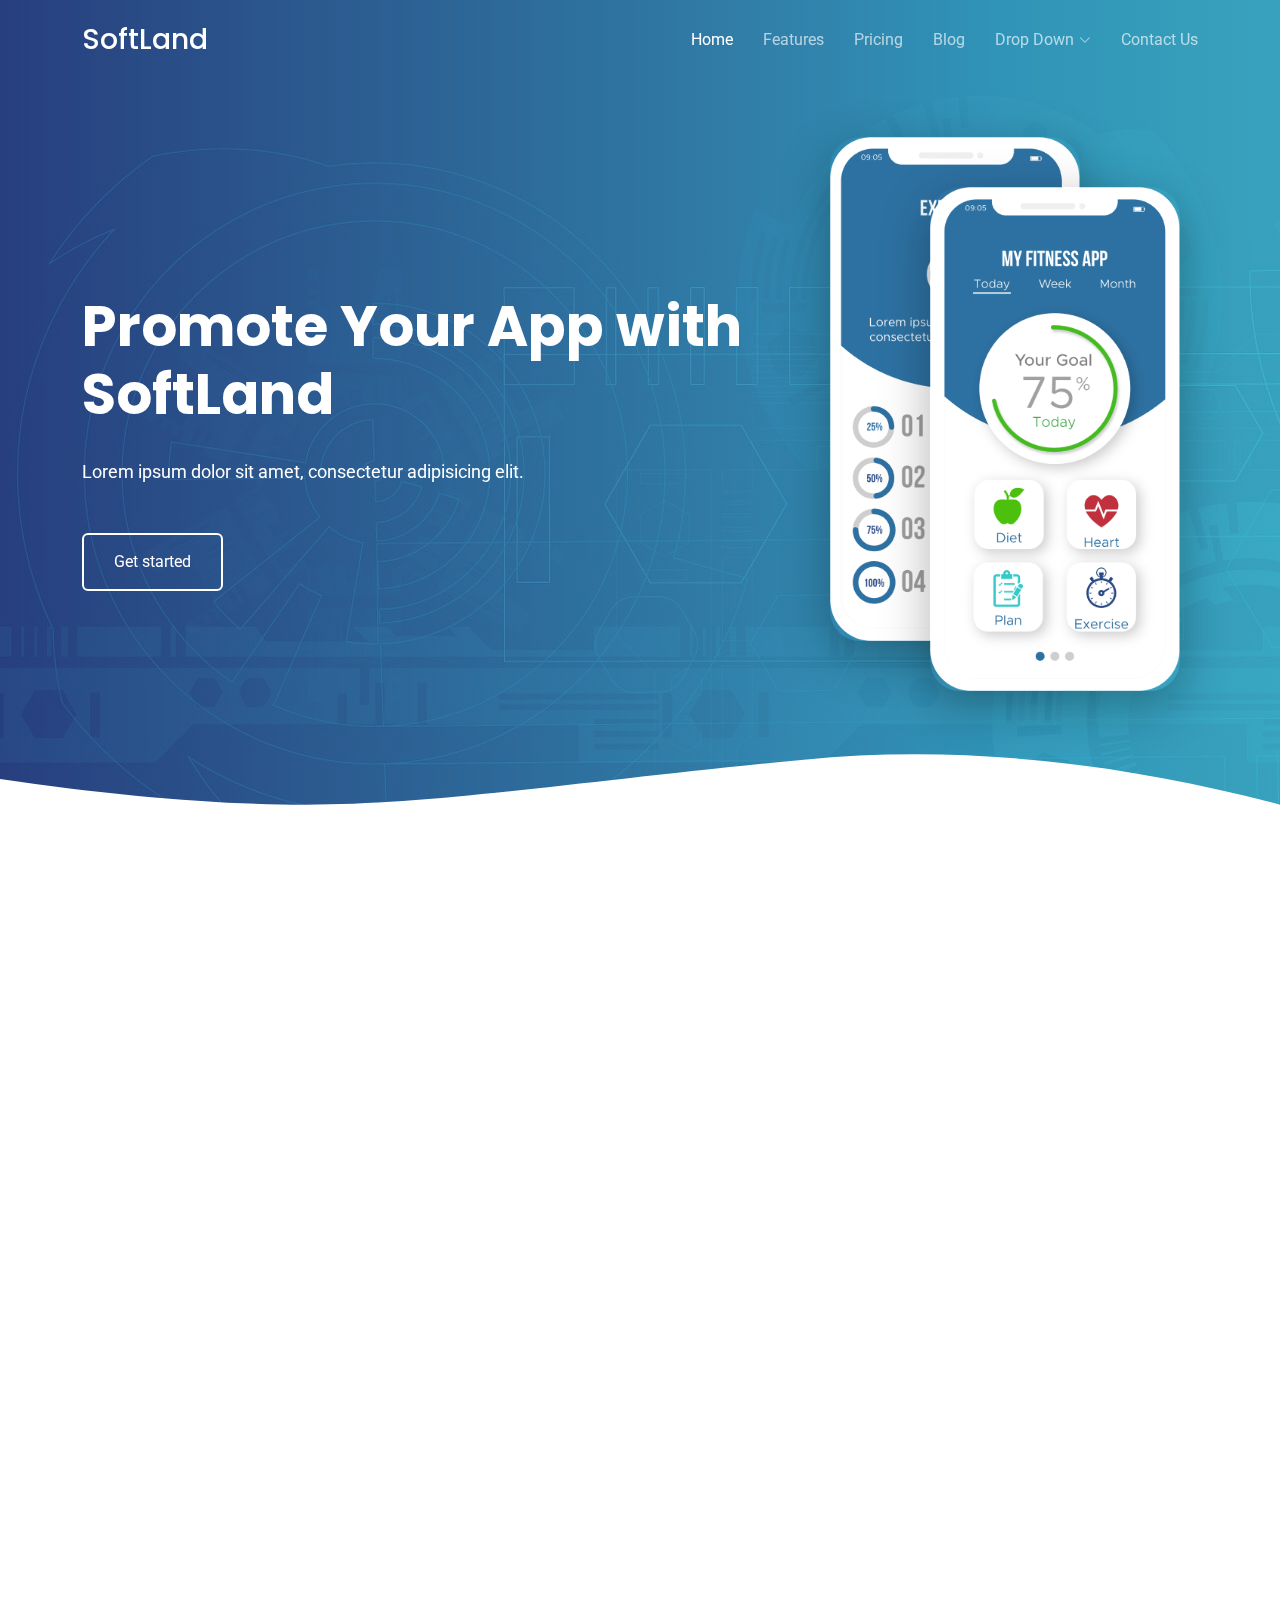
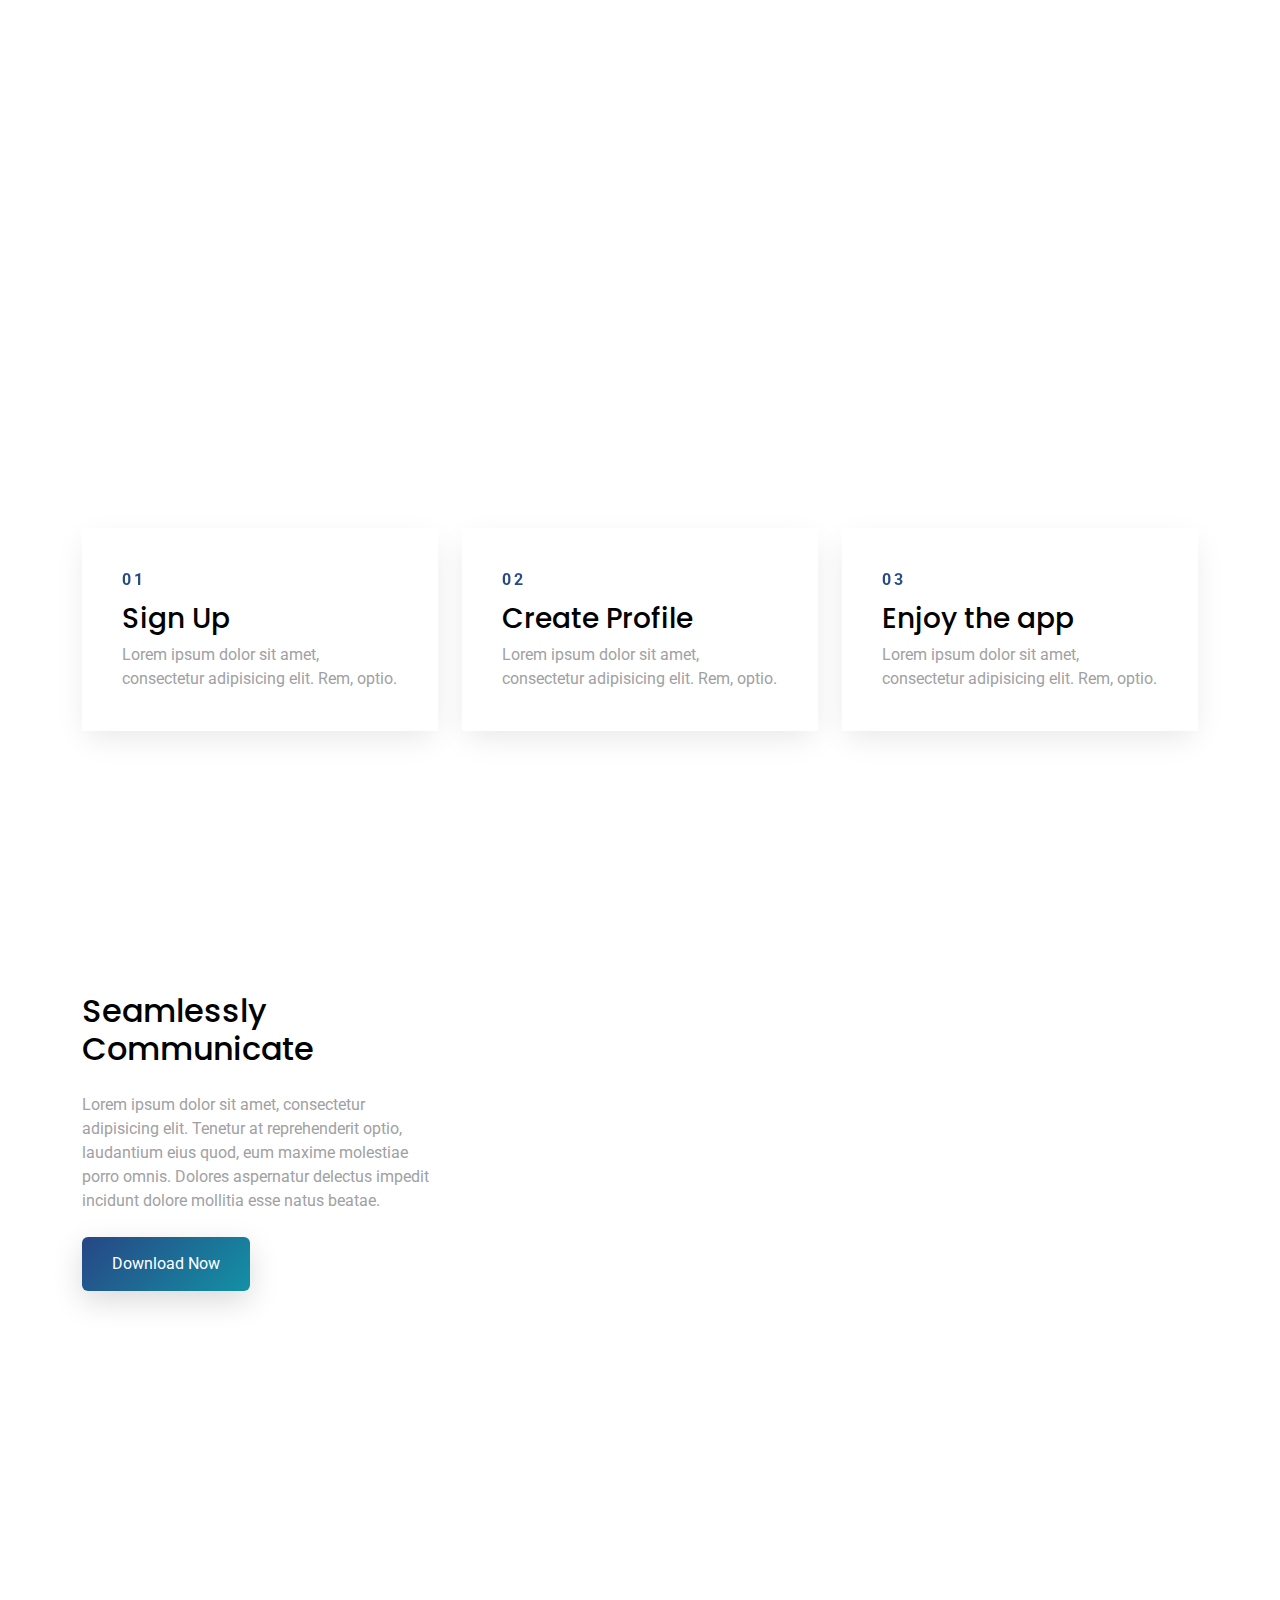
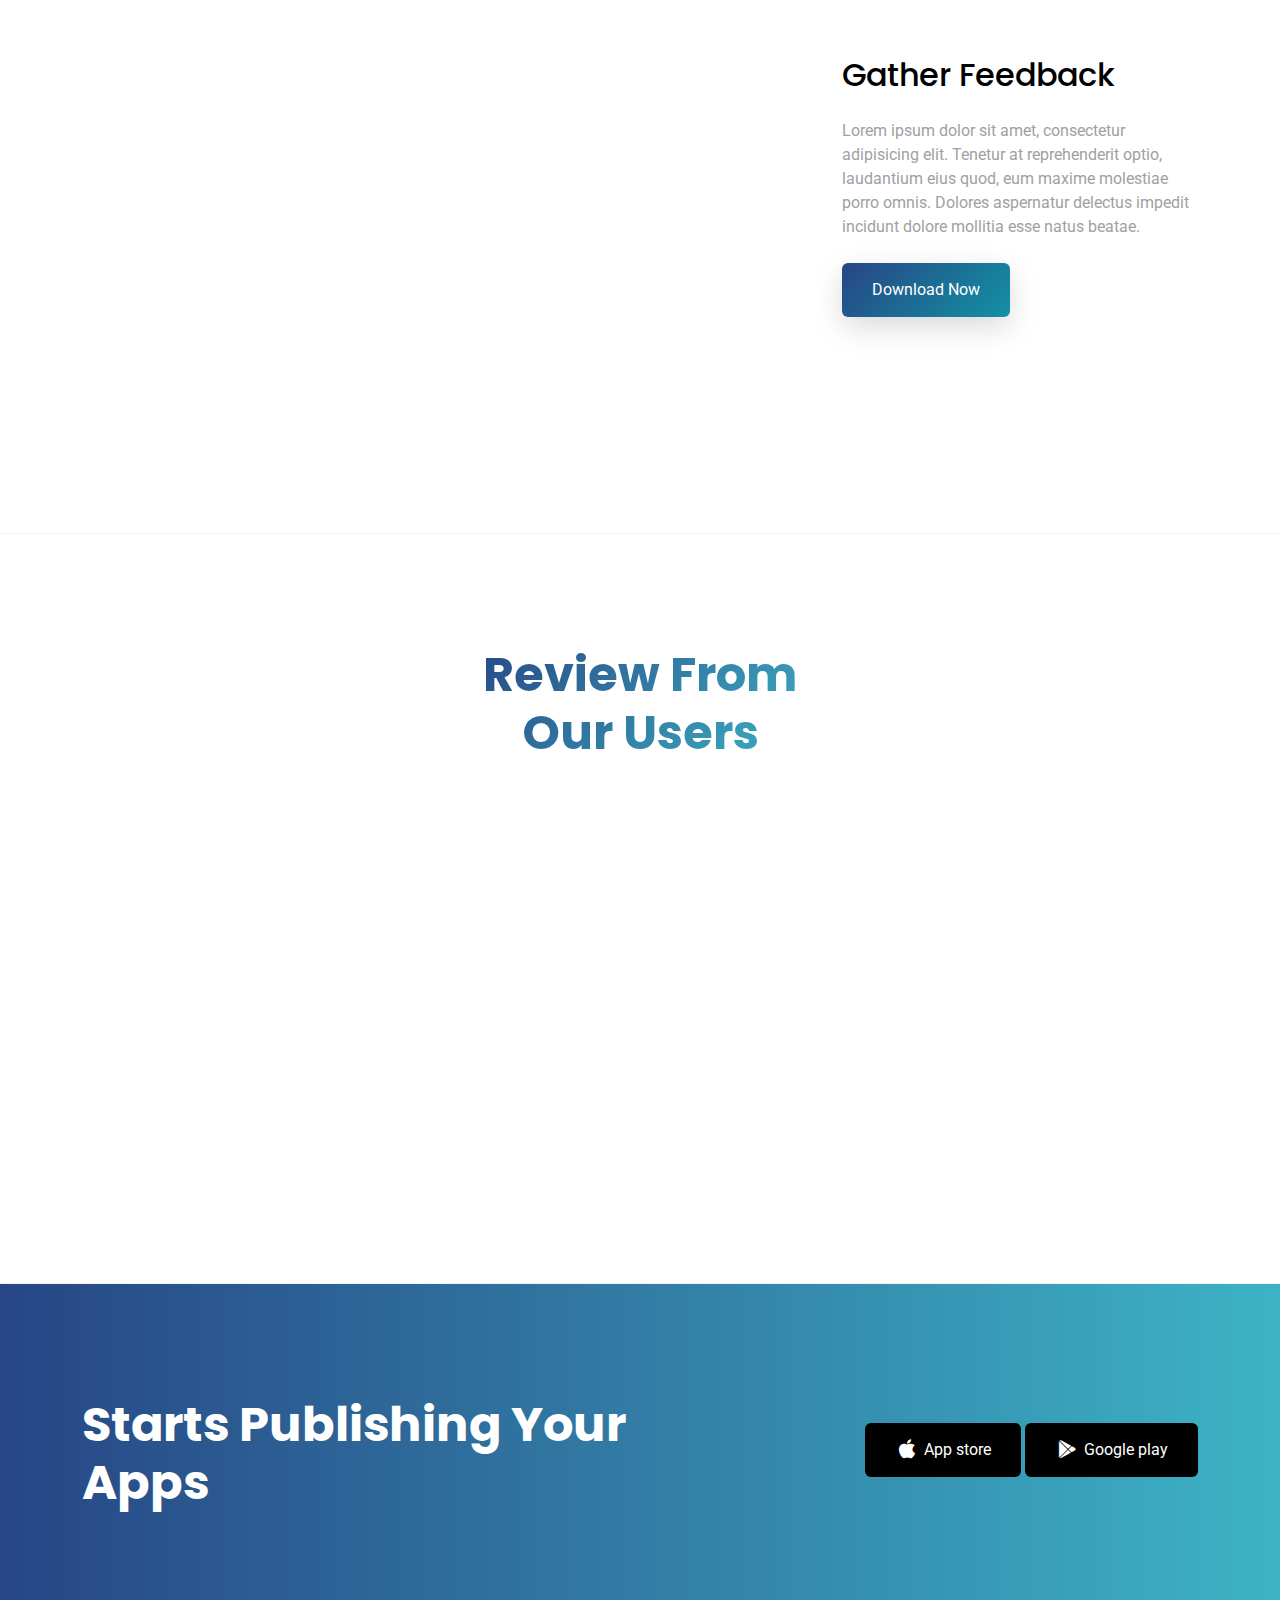
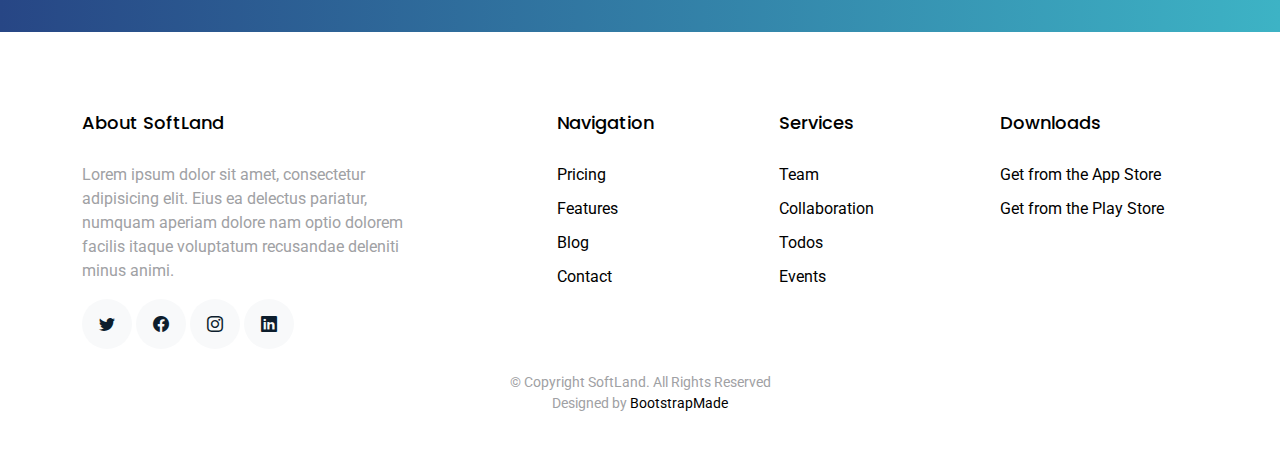
==== index.html @ 8807db79 "Initialized main content" ====
<!DOCTYPE html>
<html lang="en">

<head>
  <meta charset="utf-8">
  <meta content="width=device-width, initial-scale=1.0" name="viewport">

  <title>SoftLand Bootstrap Template - Index</title>
  <meta content="" name="description">
  <meta content="" name="keywords">

  <!-- Favicons -->
  <link href="assets/img/favicon.png" rel="icon">
  <link href="assets/img/apple-touch-icon.png" rel="apple-touch-icon">

  <!-- Google Fonts -->
  <link href="https://fonts.googleapis.com/css?family=Roboto:300,300i,400,400i,500,500i,600,600i,700,700i|Poppins:300,300i,400,400i,500,500i,600,600i,700,700i" rel="stylesheet">

  <!-- Vendor CSS Files -->
  <link href="assets/vendor/aos/aos.css" rel="stylesheet">
  <link href="assets/vendor/bootstrap/css/bootstrap.min.css" rel="stylesheet">
  <link href="assets/vendor/bootstrap-icons/bootstrap-icons.css" rel="stylesheet">
  <link href="assets/vendor/boxicons/css/boxicons.min.css" rel="stylesheet">
  <link href="assets/vendor/swiper/swiper-bundle.min.css" rel="stylesheet">

  <!-- Template Main CSS File -->
  <link href="assets/css/style.css" rel="stylesheet">

  <!-- =======================================================
  * Template Name: SoftLand - v4.8.0
  * Template URL: https://bootstrapmade.com/softland-bootstrap-app-landing-page-template/
  * Author: BootstrapMade.com
  * License: https://bootstrapmade.com/license/
  ======================================================== -->
</head>

<body>

  <!-- ======= Header ======= -->
  <header id="header" class="fixed-top d-flex align-items-center">
    <div class="container d-flex justify-content-between align-items-center">

      <div class="logo">
        <h1><a href="index.html">SoftLand</a></h1>
        <!-- Uncomment below if you prefer to use an image logo -->
        <!-- <a href="index.html"><img src="assets/img/logo.png" alt="" class="img-fluid"></a>-->
      </div>

      <nav id="navbar" class="navbar">
        <ul>
          <li><a class="active " href="index.html">Home</a></li>
          <li><a href="features.html">Features</a></li>
          <li><a href="pricing.html">Pricing</a></li>
          <li><a href="blog.html">Blog</a></li>
          <li class="dropdown"><a href="#"><span>Drop Down</span> <i class="bi bi-chevron-down"></i></a>
            <ul>
              <li><a href="#">Drop Down 1</a></li>
              <li class="dropdown"><a href="#"><span>Deep Drop Down</span> <i class="bi bi-chevron-right"></i></a>
                <ul>
                  <li><a href="#">Deep Drop Down 1</a></li>
                  <li><a href="#">Deep Drop Down 2</a></li>
                  <li><a href="#">Deep Drop Down 3</a></li>
                  <li><a href="#">Deep Drop Down 4</a></li>
                  <li><a href="#">Deep Drop Down 5</a></li>
                </ul>
              </li>
              <li><a href="#">Drop Down 2</a></li>
              <li><a href="#">Drop Down 3</a></li>
              <li><a href="#">Drop Down 4</a></li>
            </ul>
          </li>
          <li><a href="contact.html">Contact Us</a></li>
        </ul>
        <i class="bi bi-list mobile-nav-toggle"></i>
      </nav><!-- .navbar -->

    </div>
  </header><!-- End Header -->

  <!-- ======= Hero Section ======= -->
  <section class="hero-section" id="hero">

    <div class="wave">

      <svg width="100%" height="355px" viewBox="0 0 1920 355" version="1.1" xmlns="http://www.w3.org/2000/svg" xmlns:xlink="http://www.w3.org/1999/xlink">
        <g id="Page-1" stroke="none" stroke-width="1" fill="none" fill-rule="evenodd">
          <g id="Apple-TV" transform="translate(0.000000, -402.000000)" fill="#FFFFFF">
            <path d="M0,439.134243 C175.04074,464.89273 327.944386,477.771974 458.710937,477.771974 C654.860765,477.771974 870.645295,442.632362 1205.9828,410.192501 C1429.54114,388.565926 1667.54687,411.092417 1920,477.771974 L1920,757 L1017.15166,757 L0,757 L0,439.134243 Z" id="Path"></path>
          </g>
        </g>
      </svg>

    </div>

    <div class="container">
      <div class="row align-items-center">
        <div class="col-12 hero-text-image">
          <div class="row">
            <div class="col-lg-8 text-center text-lg-start">
              <h1 data-aos="fade-right">Promote Your App with SoftLand</h1>
              <p class="mb-5" data-aos="fade-right" data-aos-delay="100">Lorem ipsum dolor sit amet, consectetur
                adipisicing elit.</p>
              <p data-aos="fade-right" data-aos-delay="200" data-aos-offset="-500"><a href="#" class="btn btn-outline-white">Get started</a></p>
            </div>
            <div class="col-lg-4 iphone-wrap">
              <img src="assets/img/phone_1.png" alt="Image" class="phone-1" data-aos="fade-right">
              <img src="assets/img/phone_2.png" alt="Image" class="phone-2" data-aos="fade-right" data-aos-delay="200">
            </div>
          </div>
        </div>
      </div>
    </div>

  </section><!-- End Hero -->

  <main id="main">

    <!-- ======= Home Section ======= -->
    <section class="section">
      <div class="container">

        <div class="row justify-content-center text-center mb-5">
          <div class="col-md-5" data-aos="fade-up">
            <h2 class="section-heading">Save your time to using SoftLand</h2>
          </div>
        </div>

        <div class="row">
          <div class="col-md-4" data-aos="fade-up" data-aos-delay="">
            <div class="feature-1 text-center">
              <div class="wrap-icon icon-1">
                <i class="bi bi-people"></i>
              </div>
              <h3 class="mb-3">Explore Your Team</h3>
              <p>Lorem ipsum dolor sit amet, consectetur adipisicing elit. Rem, optio.</p>
            </div>
          </div>
          <div class="col-md-4" data-aos="fade-up" data-aos-delay="100">
            <div class="feature-1 text-center">
              <div class="wrap-icon icon-1">
                <i class="bi bi-brightness-high"></i>
              </div>
              <h3 class="mb-3">Digital Whiteboard</h3>
              <p>Lorem ipsum dolor sit amet, consectetur adipisicing elit. Rem, optio.</p>
            </div>
          </div>
          <div class="col-md-4" data-aos="fade-up" data-aos-delay="200">
            <div class="feature-1 text-center">
              <div class="wrap-icon icon-1">
                <i class="bi bi-bar-chart"></i>
              </div>
              <h3 class="mb-3">Design To Development</h3>
              <p>Lorem ipsum dolor sit amet, consectetur adipisicing elit. Rem, optio.</p>
            </div>
          </div>
        </div>

      </div>
    </section>

    <section class="section">

      <div class="container">
        <div class="row justify-content-center text-center mb-5" data-aos="fade">
          <div class="col-md-6 mb-5">
            <img src="assets/img/undraw_svg_1.svg" alt="Image" class="img-fluid">
          </div>
        </div>

        <div class="row">
          <div class="col-md-4">
            <div class="step">
              <span class="number">01</span>
              <h3>Sign Up</h3>
              <p>Lorem ipsum dolor sit amet, consectetur adipisicing elit. Rem, optio.</p>
            </div>
          </div>
          <div class="col-md-4">
            <div class="step">
              <span class="number">02</span>
              <h3>Create Profile</h3>
              <p>Lorem ipsum dolor sit amet, consectetur adipisicing elit. Rem, optio.</p>
            </div>
          </div>
          <div class="col-md-4">
            <div class="step">
              <span class="number">03</span>
              <h3>Enjoy the app</h3>
              <p>Lorem ipsum dolor sit amet, consectetur adipisicing elit. Rem, optio.</p>
            </div>
          </div>
        </div>
      </div>

    </section>

    <section class="section">
      <div class="container">
        <div class="row align-items-center">
          <div class="col-md-4 me-auto">
            <h2 class="mb-4">Seamlessly Communicate</h2>
            <p class="mb-4">Lorem ipsum dolor sit amet, consectetur adipisicing elit. Tenetur at reprehenderit optio,
              laudantium eius quod, eum maxime molestiae porro omnis. Dolores aspernatur delectus impedit incidunt
              dolore mollitia esse natus beatae.</p>
            <p><a href="#" class="btn btn-primary">Download Now</a></p>
          </div>
          <div class="col-md-6" data-aos="fade-left">
            <img src="assets/img/undraw_svg_2.svg" alt="Image" class="img-fluid">
          </div>
        </div>
      </div>
    </section>

    <section class="section">
      <div class="container">
        <div class="row align-items-center">
          <div class="col-md-4 ms-auto order-2">
            <h2 class="mb-4">Gather Feedback</h2>
            <p class="mb-4">Lorem ipsum dolor sit amet, consectetur adipisicing elit. Tenetur at reprehenderit optio,
              laudantium eius quod, eum maxime molestiae porro omnis. Dolores aspernatur delectus impedit incidunt
              dolore mollitia esse natus beatae.</p>
            <p><a href="#" class="btn btn-primary">Download Now</a></p>
          </div>
          <div class="col-md-6" data-aos="fade-right">
            <img src="assets/img/undraw_svg_3.svg" alt="Image" class="img-fluid">
          </div>
        </div>
      </div>
    </section>

    <!-- ======= Testimonials Section ======= -->
    <section class="section border-top border-bottom">
      <div class="container">
        <div class="row justify-content-center text-center mb-5">
          <div class="col-md-4">
            <h2 class="section-heading">Review From Our Users</h2>
          </div>
        </div>
        <div class="row justify-content-center text-center">
          <div class="col-md-7">

            <div class="testimonials-slider swiper" data-aos="fade-up" data-aos-delay="100">
              <div class="swiper-wrapper">

                <div class="swiper-slide">
                  <div class="review text-center">
                    <p class="stars">
                      <span class="bi bi-star-fill"></span>
                      <span class="bi bi-star-fill"></span>
                      <span class="bi bi-star-fill"></span>
                      <span class="bi bi-star-fill"></span>
                      <span class="bi bi-star-fill muted"></span>
                    </p>
                    <h3>Excellent App!</h3>
                    <blockquote>
                      <p>Lorem ipsum dolor sit amet, consectetur adipisicing elit. Eius ea delectus pariatur, numquam
                        aperiam dolore nam optio dolorem facilis itaque voluptatum recusandae deleniti minus animi,
                        provident voluptates consectetur maiores quos.</p>
                    </blockquote>

                    <p class="review-user">
                      <img src="assets/img/person_1.jpg" alt="Image" class="img-fluid rounded-circle mb-3">
                      <span class="d-block">
                        <span class="text-black">Jean Doe</span>, &mdash; App User
                      </span>
                    </p>

                  </div>
                </div><!-- End testimonial item -->

                <div class="swiper-slide">
                  <div class="review text-center">
                    <p class="stars">
                      <span class="bi bi-star-fill"></span>
                      <span class="bi bi-star-fill"></span>
                      <span class="bi bi-star-fill"></span>
                      <span class="bi bi-star-fill"></span>
                      <span class="bi bi-star-fill muted"></span>
                    </p>
                    <h3>This App is easy to use!</h3>
                    <blockquote>
                      <p>Lorem ipsum dolor sit amet, consectetur adipisicing elit. Eius ea delectus pariatur, numquam
                        aperiam dolore nam optio dolorem facilis itaque voluptatum recusandae deleniti minus animi,
                        provident voluptates consectetur maiores quos.</p>
                    </blockquote>

                    <p class="review-user">
                      <img src="assets/img/person_2.jpg" alt="Image" class="img-fluid rounded-circle mb-3">
                      <span class="d-block">
                        <span class="text-black">Johan Smith</span>, &mdash; App User
                      </span>
                    </p>

                  </div>
                </div><!-- End testimonial item -->

                <div class="swiper-slide">
                  <div class="review text-center">
                    <p class="stars">
                      <span class="bi bi-star-fill"></span>
                      <span class="bi bi-star-fill"></span>
                      <span class="bi bi-star-fill"></span>
                      <span class="bi bi-star-fill"></span>
                      <span class="bi bi-star-fill muted"></span>
                    </p>
                    <h3>Awesome functionality!</h3>
                    <blockquote>
                      <p>Lorem ipsum dolor sit amet, consectetur adipisicing elit. Eius ea delectus pariatur, numquam
                        aperiam dolore nam optio dolorem facilis itaque voluptatum recusandae deleniti minus animi,
                        provident voluptates consectetur maiores quos.</p>
                    </blockquote>

                    <p class="review-user">
                      <img src="assets/img/person_3.jpg" alt="Image" class="img-fluid rounded-circle mb-3">
                      <span class="d-block">
                        <span class="text-black">Jean Thunberg</span>, &mdash; App User
                      </span>
                    </p>

                  </div>
                </div><!-- End testimonial item -->

              </div>
              <div class="swiper-pagination"></div>
            </div>
          </div>
        </div>
      </div>
    </section><!-- End Testimonials Section -->

    <!-- ======= CTA Section ======= -->
    <section class="section cta-section">
      <div class="container">
        <div class="row align-items-center">
          <div class="col-md-6 me-auto text-center text-md-start mb-5 mb-md-0">
            <h2>Starts Publishing Your Apps</h2>
          </div>
          <div class="col-md-5 text-center text-md-end">
            <p><a href="#" class="btn d-inline-flex align-items-center"><i class="bx bxl-apple"></i><span>App store</span></a> <a href="#" class="btn d-inline-flex align-items-center"><i class="bx bxl-play-store"></i><span>Google play</span></a></p>
          </div>
        </div>
      </div>
    </section><!-- End CTA Section -->

  </main><!-- End #main -->

  <!-- ======= Footer ======= -->
  <footer class="footer" role="contentinfo">
    <div class="container">
      <div class="row">
        <div class="col-md-4 mb-4 mb-md-0">
          <h3>About SoftLand</h3>
          <p>Lorem ipsum dolor sit amet, consectetur adipisicing elit. Eius ea delectus pariatur, numquam aperiam
            dolore nam optio dolorem facilis itaque voluptatum recusandae deleniti minus animi.</p>
          <p class="social">
            <a href="#"><span class="bi bi-twitter"></span></a>
            <a href="#"><span class="bi bi-facebook"></span></a>
            <a href="#"><span class="bi bi-instagram"></span></a>
            <a href="#"><span class="bi bi-linkedin"></span></a>
          </p>
        </div>
        <div class="col-md-7 ms-auto">
          <div class="row site-section pt-0">
            <div class="col-md-4 mb-4 mb-md-0">
              <h3>Navigation</h3>
              <ul class="list-unstyled">
                <li><a href="#">Pricing</a></li>
                <li><a href="#">Features</a></li>
                <li><a href="#">Blog</a></li>
                <li><a href="#">Contact</a></li>
              </ul>
            </div>
            <div class="col-md-4 mb-4 mb-md-0">
              <h3>Services</h3>
              <ul class="list-unstyled">
                <li><a href="#">Team</a></li>
                <li><a href="#">Collaboration</a></li>
                <li><a href="#">Todos</a></li>
                <li><a href="#">Events</a></li>
              </ul>
            </div>
            <div class="col-md-4 mb-4 mb-md-0">
              <h3>Downloads</h3>
              <ul class="list-unstyled">
                <li><a href="#">Get from the App Store</a></li>
                <li><a href="#">Get from the Play Store</a></li>
              </ul>
            </div>
          </div>
        </div>
      </div>

      <div class="row justify-content-center text-center">
        <div class="col-md-7">
          <p class="copyright">&copy; Copyright SoftLand. All Rights Reserved</p>
          <div class="credits">
            <!--
            All the links in the footer should remain intact.
            You can delete the links only if you purchased the pro version.
            Licensing information: https://bootstrapmade.com/license/
            Purchase the pro version with working PHP/AJAX contact form: https://bootstrapmade.com/buy/?theme=SoftLand
          -->
            Designed by <a href="https://bootstrapmade.com/">BootstrapMade</a>
          </div>
        </div>
      </div>

    </div>
  </footer>

  <a href="#" class="back-to-top d-flex align-items-center justify-content-center"><i class="bi bi-arrow-up-short"></i></a>

  <!-- Vendor JS Files -->
  <script src="assets/vendor/aos/aos.js"></script>
  <script src="assets/vendor/bootstrap/js/bootstrap.bundle.min.js"></script>
  <script src="assets/vendor/swiper/swiper-bundle.min.js"></script>
  <script src="assets/vendor/php-email-form/validate.js"></script>

  <!-- Template Main JS File -->
  <script src="assets/js/main.js"></script>

</body>

</html>
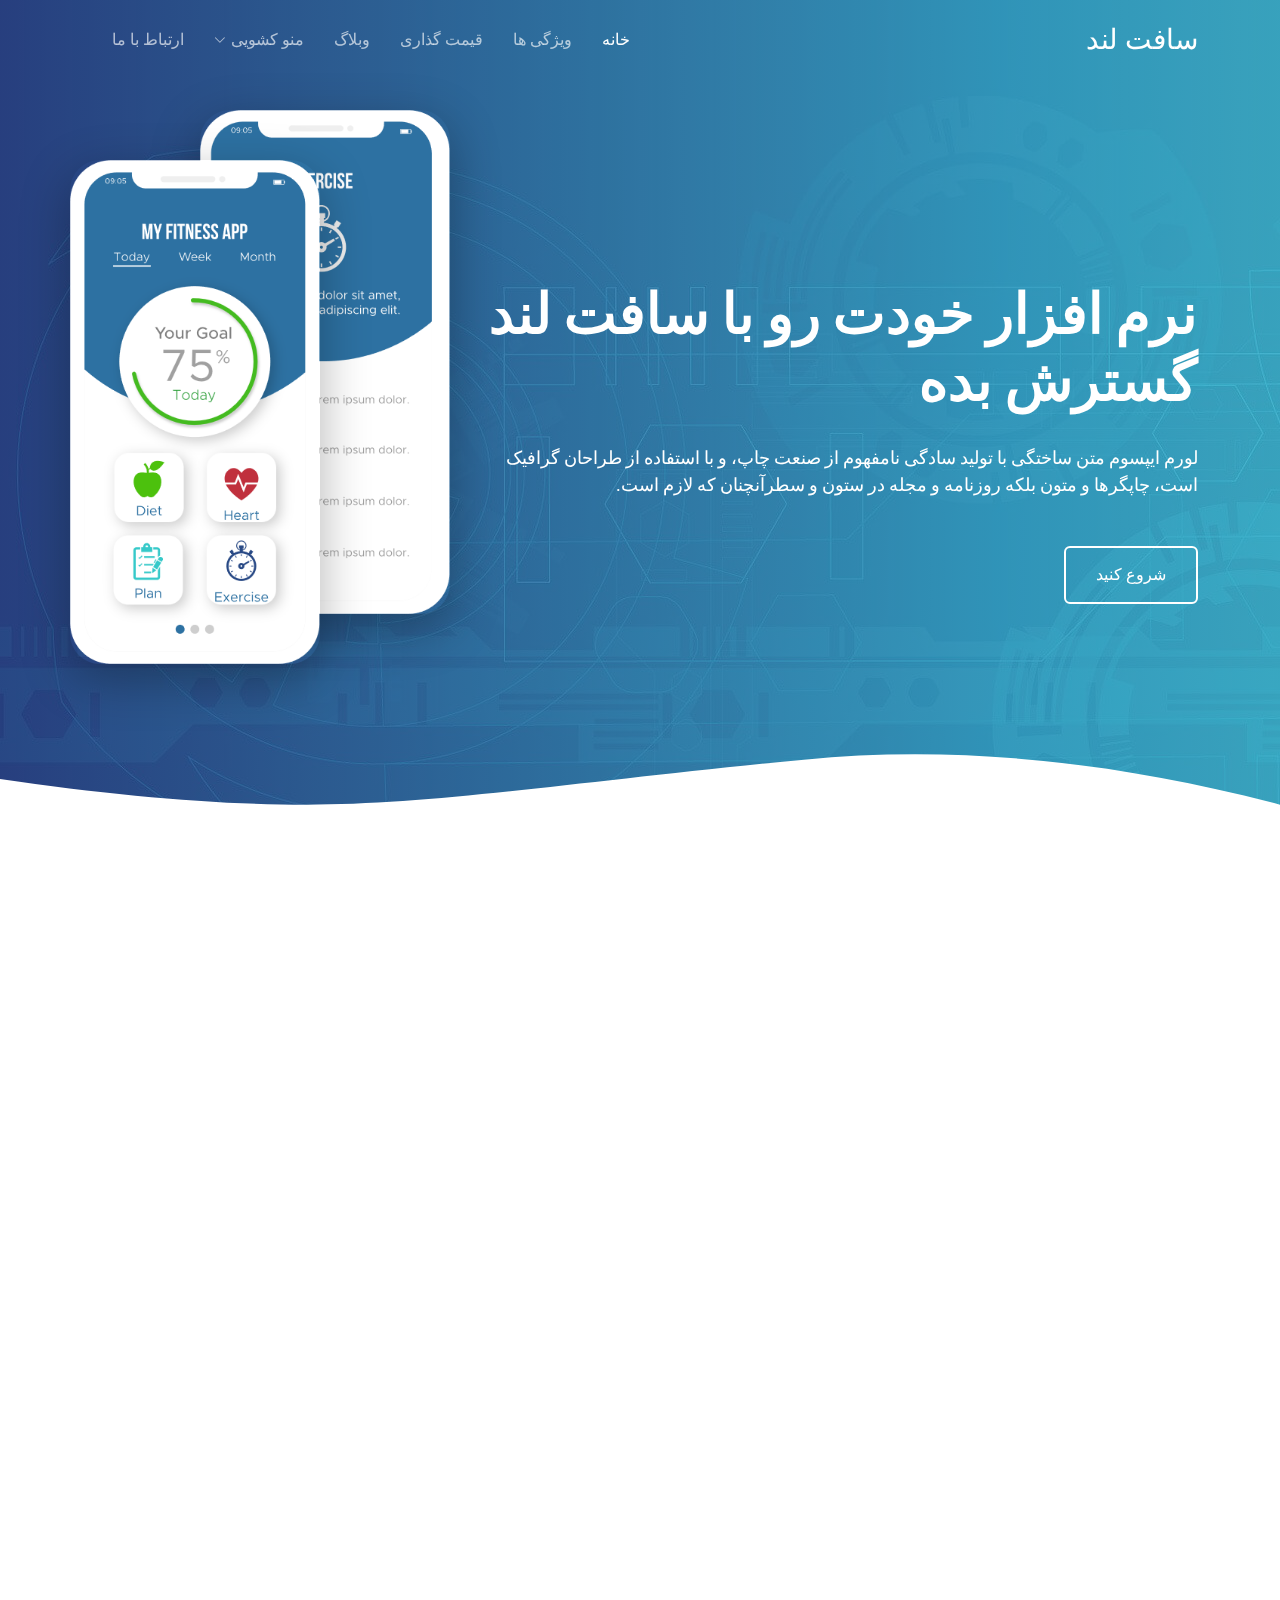
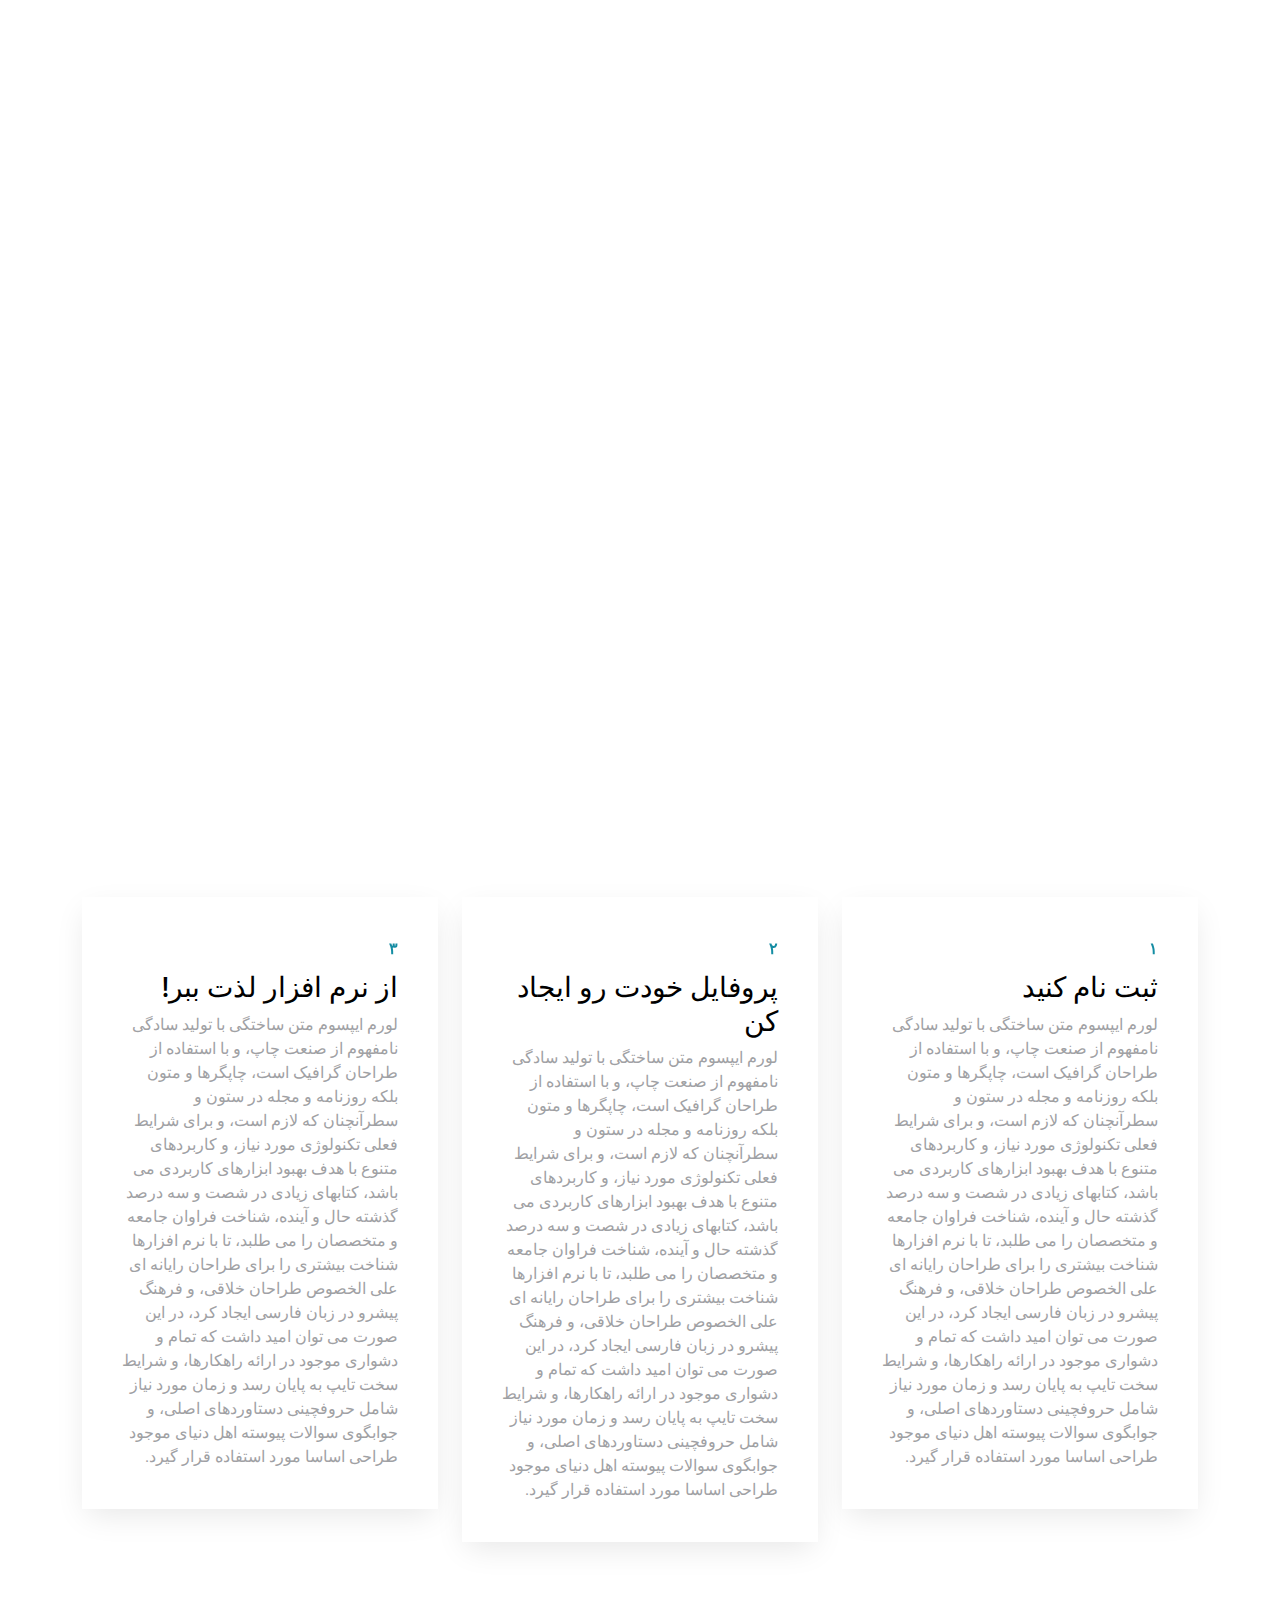
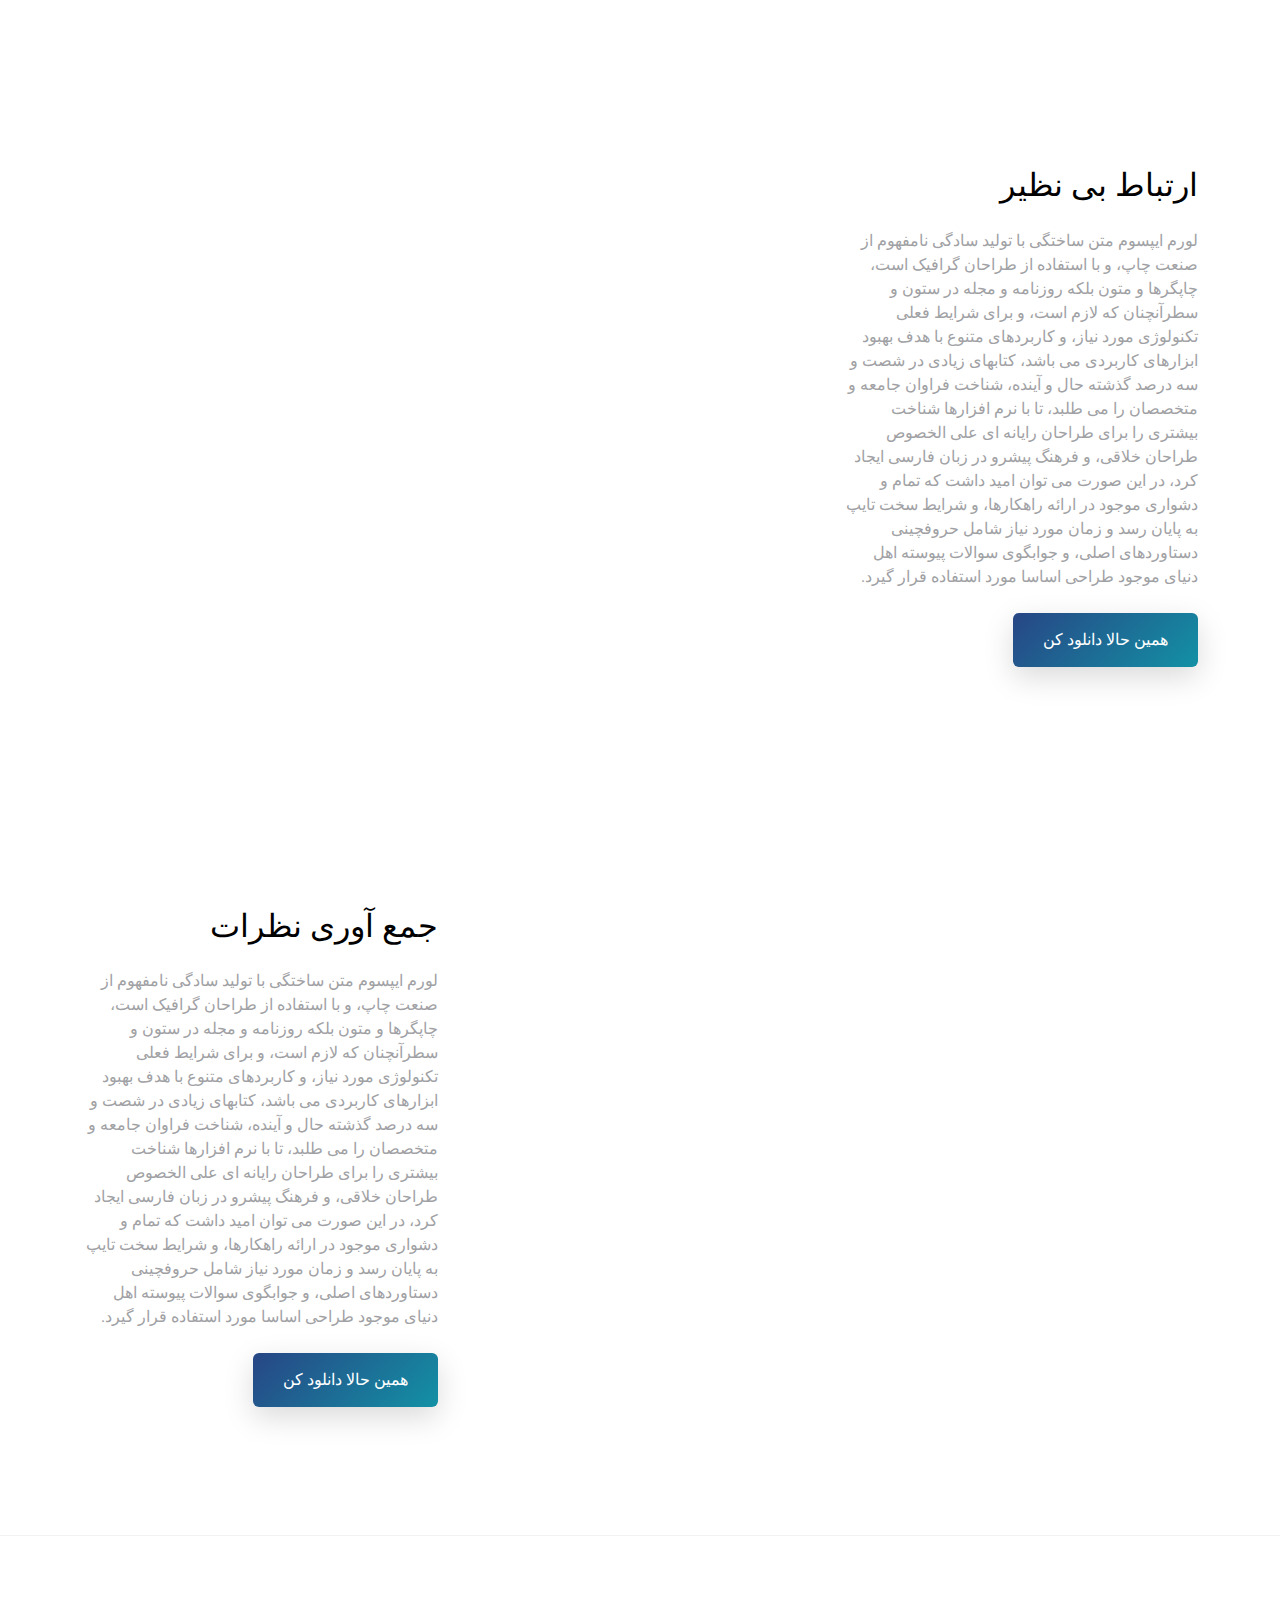
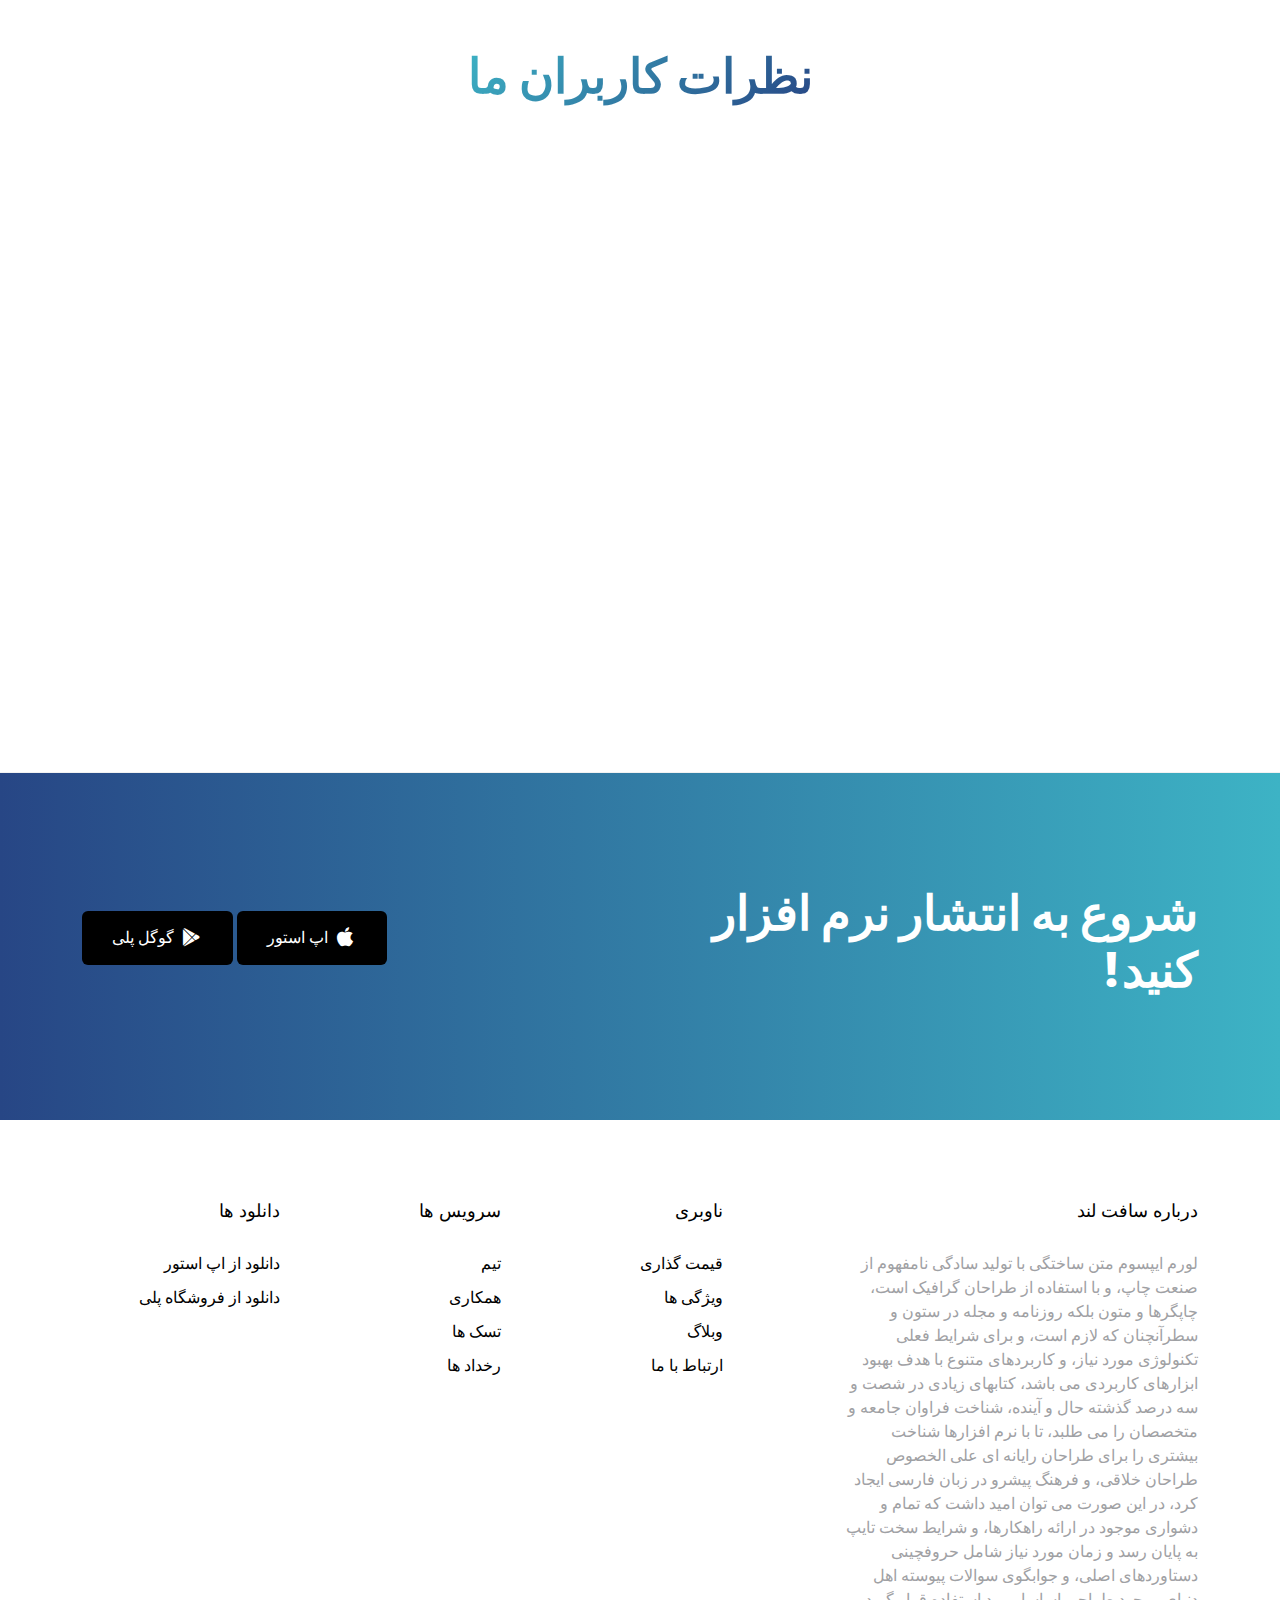
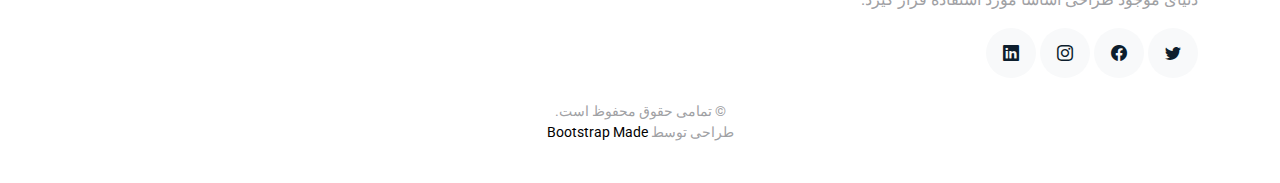
==== commit e3e996d5: "RTDEV: base rtl in index.html" ====
--- a/index.html
+++ b/index.html
@@ -1,11 +1,11 @@
 <!DOCTYPE html>
-<html lang="en">
+<html lang="fa_IR" dir="rtl">
 
 <head>
   <meta charset="utf-8">
   <meta content="width=device-width, initial-scale=1.0" name="viewport">
 
-  <title>SoftLand Bootstrap Template - Index</title>
+  <title>قالب بوتسترپ سافت لند</title>
   <meta content="" name="description">
   <meta content="" name="keywords">
 
@@ -25,7 +25,8 @@
 
   <!-- Template Main CSS File -->
   <link href="assets/css/style.css" rel="stylesheet">
-
+  <link rel="stylesheet" href="assets/css/rtl-style.css">
+  
   <!-- =======================================================
   * Template Name: SoftLand - v4.8.0
   * Template URL: https://bootstrapmade.com/softland-bootstrap-app-landing-page-template/
@@ -41,35 +42,35 @@
     <div class="container d-flex justify-content-between align-items-center">
 
       <div class="logo">
-        <h1><a href="index.html">SoftLand</a></h1>
+        <h1><a href="index.html">سافت لند</a></h1>
         <!-- Uncomment below if you prefer to use an image logo -->
         <!-- <a href="index.html"><img src="assets/img/logo.png" alt="" class="img-fluid"></a>-->
       </div>
 
       <nav id="navbar" class="navbar">
         <ul>
-          <li><a class="active " href="index.html">Home</a></li>
-          <li><a href="features.html">Features</a></li>
-          <li><a href="pricing.html">Pricing</a></li>
-          <li><a href="blog.html">Blog</a></li>
-          <li class="dropdown"><a href="#"><span>Drop Down</span> <i class="bi bi-chevron-down"></i></a>
+          <li><a class="active " href="index.html">خانه</a></li>
+          <li><a href="features.html">ویژگی ها</a></li>
+          <li><a href="pricing.html">قیمت گذاری</a></li>
+          <li><a href="blog.html">وبلاگ</a></li>
+          <li class="dropdown"><a href="#"><span>منو کشویی</span> <i class="bi bi-chevron-down"></i></a>
             <ul>
-              <li><a href="#">Drop Down 1</a></li>
-              <li class="dropdown"><a href="#"><span>Deep Drop Down</span> <i class="bi bi-chevron-right"></i></a>
+              <li><a href="#">آیتم۱</a></li>
+              <li class="dropdown"><a href="#"><span>منو عمیق</span> <i class="bi bi-chevron-right"></i></a>
                 <ul>
-                  <li><a href="#">Deep Drop Down 1</a></li>
-                  <li><a href="#">Deep Drop Down 2</a></li>
-                  <li><a href="#">Deep Drop Down 3</a></li>
-                  <li><a href="#">Deep Drop Down 4</a></li>
-                  <li><a href="#">Deep Drop Down 5</a></li>
+                  <li><a href="#">منو عمیق ۱</a></li>
+                  <li><a href="#">منو عمیق ۲</a></li>
+                  <li><a href="#">منو عمیق ۳</a></li>
+                  <li><a href="#">منو عمیق ۴</a></li>
+                  <li><a href="#">منو عمیق ۵</a></li>
                 </ul>
               </li>
-              <li><a href="#">Drop Down 2</a></li>
-              <li><a href="#">Drop Down 3</a></li>
-              <li><a href="#">Drop Down 4</a></li>
+              <li><a href="#">منو ۲</a></li>
+              <li><a href="#">منو ۳</a></li>
+              <li><a href="#">منو ۴</a></li>
             </ul>
           </li>
-          <li><a href="contact.html">Contact Us</a></li>
+          <li><a href="contact.html">ارتباط با ما</a></li>
         </ul>
         <i class="bi bi-list mobile-nav-toggle"></i>
       </nav><!-- .navbar -->
@@ -97,10 +98,11 @@
         <div class="col-12 hero-text-image">
           <div class="row">
             <div class="col-lg-8 text-center text-lg-start">
-              <h1 data-aos="fade-right">Promote Your App with SoftLand</h1>
-              <p class="mb-5" data-aos="fade-right" data-aos-delay="100">Lorem ipsum dolor sit amet, consectetur
-                adipisicing elit.</p>
-              <p data-aos="fade-right" data-aos-delay="200" data-aos-offset="-500"><a href="#" class="btn btn-outline-white">Get started</a></p>
+              <h1 data-aos="fade-right">نرم افزار خودت رو با سافت لند گسترش بده</h1>
+              <p class="mb-5" data-aos="fade-right" data-aos-delay="100">
+                لورم ایپسوم متن ساختگی با تولید سادگی نامفهوم از صنعت چاپ، و با استفاده از طراحان گرافیک است، چاپگرها و متون بلکه روزنامه و مجله در ستون و سطرآنچنان که لازم است.
+              </p>
+              <p data-aos="fade-right" data-aos-delay="200" data-aos-offset="-500"><a href="#" class="btn btn-outline-white">شروع کنید</a></p>
             </div>
             <div class="col-lg-4 iphone-wrap">
               <img src="assets/img/phone_1.png" alt="Image" class="phone-1" data-aos="fade-right">
@@ -121,7 +123,7 @@
 
         <div class="row justify-content-center text-center mb-5">
           <div class="col-md-5" data-aos="fade-up">
-            <h2 class="section-heading">Save your time to using SoftLand</h2>
+            <h2 class="section-heading">با استفاده از سافت لند در زمان خود صرفه جویی کنید</h2>
           </div>
         </div>
 
@@ -131,8 +133,8 @@
               <div class="wrap-icon icon-1">
                 <i class="bi bi-people"></i>
               </div>
-              <h3 class="mb-3">Explore Your Team</h3>
-              <p>Lorem ipsum dolor sit amet, consectetur adipisicing elit. Rem, optio.</p>
+              <h3 class="mb-3">کاوش در تیم</h3>
+              <p>لورم ایپسوم متن ساختگی با تولید سادگی نامفهوم از صنعت چاپ، و با استفاده از طراحان گرافیک است، چاپگرها و متون بلکه روزنامه و مجله در ستون و سطرآنچنان که لازم است، و برای شرایط فعلی تکنولوژی مورد نیاز، و کاربردهای متنوع با هدف بهبود ابزارهای کاربردی می باشد، کتابهای زیادی در شصت و سه درصد گذشته حال و آینده، شناخت فراوان جامعه و متخصصان را می طلبد، تا با نرم افزارها شناخت بیشتری را برای طراحان رایانه ای علی الخصوص طراحان خلاقی، و فرهنگ پیشرو در زبان فارسی ایجاد کرد، در این صورت می توان امید داشت که تمام و دشواری موجود در ارائه راهکارها، و شرایط سخت تایپ به پایان رسد و زمان مورد نیاز شامل حروفچینی دستاوردهای اصلی، و جوابگوی سوالات پیوسته اهل دنیای موجود طراحی اساسا مورد استفاده قرار گیرد.</p>
             </div>
           </div>
           <div class="col-md-4" data-aos="fade-up" data-aos-delay="100">
@@ -140,8 +142,8 @@
               <div class="wrap-icon icon-1">
                 <i class="bi bi-brightness-high"></i>
               </div>
-              <h3 class="mb-3">Digital Whiteboard</h3>
-              <p>Lorem ipsum dolor sit amet, consectetur adipisicing elit. Rem, optio.</p>
+              <h3 class="mb-3">وایت برد دیجیتال</h3>
+              <p>لورم ایپسوم متن ساختگی با تولید سادگی نامفهوم از صنعت چاپ، و با استفاده از طراحان گرافیک است، چاپگرها و متون بلکه روزنامه و مجله در ستون و سطرآنچنان که لازم است، و برای شرایط فعلی تکنولوژی مورد نیاز، و کاربردهای متنوع با هدف بهبود ابزارهای کاربردی می باشد، کتابهای زیادی در شصت و سه درصد گذشته حال و آینده، شناخت فراوان جامعه و متخصصان را می طلبد، تا با نرم افزارها شناخت بیشتری را برای طراحان رایانه ای علی الخصوص طراحان خلاقی، و فرهنگ پیشرو در زبان فارسی ایجاد کرد، در این صورت می توان امید داشت که تمام و دشواری موجود در ارائه راهکارها، و شرایط سخت تایپ به پایان رسد و زمان مورد نیاز شامل حروفچینی دستاوردهای اصلی، و جوابگوی سوالات پیوسته اهل دنیای موجود طراحی اساسا مورد استفاده قرار گیرد.</p>
             </div>
           </div>
           <div class="col-md-4" data-aos="fade-up" data-aos-delay="200">
@@ -149,8 +151,8 @@
               <div class="wrap-icon icon-1">
                 <i class="bi bi-bar-chart"></i>
               </div>
-              <h3 class="mb-3">Design To Development</h3>
-              <p>Lorem ipsum dolor sit amet, consectetur adipisicing elit. Rem, optio.</p>
+              <h3 class="mb-3">طراحی توسعه</h3>
+              <p>لورم ایپسوم متن ساختگی با تولید سادگی نامفهوم از صنعت چاپ، و با استفاده از طراحان گرافیک است، چاپگرها و متون بلکه روزنامه و مجله در ستون و سطرآنچنان که لازم است، و برای شرایط فعلی تکنولوژی مورد نیاز، و کاربردهای متنوع با هدف بهبود ابزارهای کاربردی می باشد، کتابهای زیادی در شصت و سه درصد گذشته حال و آینده، شناخت فراوان جامعه و متخصصان را می طلبد، تا با نرم افزارها شناخت بیشتری را برای طراحان رایانه ای علی الخصوص طراحان خلاقی، و فرهنگ پیشرو در زبان فارسی ایجاد کرد، در این صورت می توان امید داشت که تمام و دشواری موجود در ارائه راهکارها، و شرایط سخت تایپ به پایان رسد و زمان مورد نیاز شامل حروفچینی دستاوردهای اصلی، و جوابگوی سوالات پیوسته اهل دنیای موجود طراحی اساسا مورد استفاده قرار گیرد.</p>
             </div>
           </div>
         </div>
@@ -170,23 +172,23 @@
         <div class="row">
           <div class="col-md-4">
             <div class="step">
-              <span class="number">01</span>
-              <h3>Sign Up</h3>
-              <p>Lorem ipsum dolor sit amet, consectetur adipisicing elit. Rem, optio.</p>
+              <span class="number">۱</span>
+              <h3>ثبت نام کنید</h3>
+              <p>لورم ایپسوم متن ساختگی با تولید سادگی نامفهوم از صنعت چاپ، و با استفاده از طراحان گرافیک است، چاپگرها و متون بلکه روزنامه و مجله در ستون و سطرآنچنان که لازم است، و برای شرایط فعلی تکنولوژی مورد نیاز، و کاربردهای متنوع با هدف بهبود ابزارهای کاربردی می باشد، کتابهای زیادی در شصت و سه درصد گذشته حال و آینده، شناخت فراوان جامعه و متخصصان را می طلبد، تا با نرم افزارها شناخت بیشتری را برای طراحان رایانه ای علی الخصوص طراحان خلاقی، و فرهنگ پیشرو در زبان فارسی ایجاد کرد، در این صورت می توان امید داشت که تمام و دشواری موجود در ارائه راهکارها، و شرایط سخت تایپ به پایان رسد و زمان مورد نیاز شامل حروفچینی دستاوردهای اصلی، و جوابگوی سوالات پیوسته اهل دنیای موجود طراحی اساسا مورد استفاده قرار گیرد.</p>
             </div>
           </div>
           <div class="col-md-4">
             <div class="step">
-              <span class="number">02</span>
-              <h3>Create Profile</h3>
-              <p>Lorem ipsum dolor sit amet, consectetur adipisicing elit. Rem, optio.</p>
+              <span class="number">۲</span>
+              <h3>پروفایل خودت رو ایجاد کن</h3>
+              <p>لورم ایپسوم متن ساختگی با تولید سادگی نامفهوم از صنعت چاپ، و با استفاده از طراحان گرافیک است، چاپگرها و متون بلکه روزنامه و مجله در ستون و سطرآنچنان که لازم است، و برای شرایط فعلی تکنولوژی مورد نیاز، و کاربردهای متنوع با هدف بهبود ابزارهای کاربردی می باشد، کتابهای زیادی در شصت و سه درصد گذشته حال و آینده، شناخت فراوان جامعه و متخصصان را می طلبد، تا با نرم افزارها شناخت بیشتری را برای طراحان رایانه ای علی الخصوص طراحان خلاقی، و فرهنگ پیشرو در زبان فارسی ایجاد کرد، در این صورت می توان امید داشت که تمام و دشواری موجود در ارائه راهکارها، و شرایط سخت تایپ به پایان رسد و زمان مورد نیاز شامل حروفچینی دستاوردهای اصلی، و جوابگوی سوالات پیوسته اهل دنیای موجود طراحی اساسا مورد استفاده قرار گیرد.</p>
             </div>
           </div>
           <div class="col-md-4">
             <div class="step">
-              <span class="number">03</span>
-              <h3>Enjoy the app</h3>
-              <p>Lorem ipsum dolor sit amet, consectetur adipisicing elit. Rem, optio.</p>
+              <span class="number">۳</span>
+              <h3>از نرم افزار لذت ببر!</h3>
+              <p>لورم ایپسوم متن ساختگی با تولید سادگی نامفهوم از صنعت چاپ، و با استفاده از طراحان گرافیک است، چاپگرها و متون بلکه روزنامه و مجله در ستون و سطرآنچنان که لازم است، و برای شرایط فعلی تکنولوژی مورد نیاز، و کاربردهای متنوع با هدف بهبود ابزارهای کاربردی می باشد، کتابهای زیادی در شصت و سه درصد گذشته حال و آینده، شناخت فراوان جامعه و متخصصان را می طلبد، تا با نرم افزارها شناخت بیشتری را برای طراحان رایانه ای علی الخصوص طراحان خلاقی، و فرهنگ پیشرو در زبان فارسی ایجاد کرد، در این صورت می توان امید داشت که تمام و دشواری موجود در ارائه راهکارها، و شرایط سخت تایپ به پایان رسد و زمان مورد نیاز شامل حروفچینی دستاوردهای اصلی، و جوابگوی سوالات پیوسته اهل دنیای موجود طراحی اساسا مورد استفاده قرار گیرد.</p>
             </div>
           </div>
         </div>
@@ -198,11 +200,11 @@
       <div class="container">
         <div class="row align-items-center">
           <div class="col-md-4 me-auto">
-            <h2 class="mb-4">Seamlessly Communicate</h2>
-            <p class="mb-4">Lorem ipsum dolor sit amet, consectetur adipisicing elit. Tenetur at reprehenderit optio,
-              laudantium eius quod, eum maxime molestiae porro omnis. Dolores aspernatur delectus impedit incidunt
-              dolore mollitia esse natus beatae.</p>
-            <p><a href="#" class="btn btn-primary">Download Now</a></p>
+            <h2 class="mb-4">ارتباط بی نظیر</h2>
+            <p class="mb-4">
+              لورم ایپسوم متن ساختگی با تولید سادگی نامفهوم از صنعت چاپ، و با استفاده از طراحان گرافیک است، چاپگرها و متون بلکه روزنامه و مجله در ستون و سطرآنچنان که لازم است، و برای شرایط فعلی تکنولوژی مورد نیاز، و کاربردهای متنوع با هدف بهبود ابزارهای کاربردی می باشد، کتابهای زیادی در شصت و سه درصد گذشته حال و آینده، شناخت فراوان جامعه و متخصصان را می طلبد، تا با نرم افزارها شناخت بیشتری را برای طراحان رایانه ای علی الخصوص طراحان خلاقی، و فرهنگ پیشرو در زبان فارسی ایجاد کرد، در این صورت می توان امید داشت که تمام و دشواری موجود در ارائه راهکارها، و شرایط سخت تایپ به پایان رسد و زمان مورد نیاز شامل حروفچینی دستاوردهای اصلی، و جوابگوی سوالات پیوسته اهل دنیای موجود طراحی اساسا مورد استفاده قرار گیرد.
+            </p>
+            <p><a href="#" class="btn btn-primary">همین حالا دانلود کن</a></p>
           </div>
           <div class="col-md-6" data-aos="fade-left">
             <img src="assets/img/undraw_svg_2.svg" alt="Image" class="img-fluid">
@@ -215,11 +217,13 @@
       <div class="container">
         <div class="row align-items-center">
           <div class="col-md-4 ms-auto order-2">
-            <h2 class="mb-4">Gather Feedback</h2>
-            <p class="mb-4">Lorem ipsum dolor sit amet, consectetur adipisicing elit. Tenetur at reprehenderit optio,
-              laudantium eius quod, eum maxime molestiae porro omnis. Dolores aspernatur delectus impedit incidunt
-              dolore mollitia esse natus beatae.</p>
-            <p><a href="#" class="btn btn-primary">Download Now</a></p>
+            <h2 class="mb-4">جمع آوری نظرات</h2>
+            <p class="mb-4">
+              لورم ایپسوم متن ساختگی با تولید سادگی نامفهوم از صنعت چاپ، و با استفاده از طراحان گرافیک است، چاپگرها و متون بلکه روزنامه و مجله در ستون و سطرآنچنان که لازم است، و برای شرایط فعلی تکنولوژی مورد نیاز، و کاربردهای متنوع با هدف بهبود ابزارهای کاربردی می باشد، کتابهای زیادی در شصت و سه درصد گذشته حال و آینده، شناخت فراوان جامعه و متخصصان را می طلبد، تا با نرم افزارها شناخت بیشتری را برای طراحان رایانه ای علی الخصوص طراحان خلاقی، و فرهنگ پیشرو در زبان فارسی ایجاد کرد، در این صورت می توان امید داشت که تمام و دشواری موجود در ارائه راهکارها، و شرایط سخت تایپ به پایان رسد و زمان مورد نیاز شامل حروفچینی دستاوردهای اصلی، و جوابگوی سوالات پیوسته اهل دنیای موجود طراحی اساسا مورد استفاده قرار گیرد.
+            </p>
+            <p><a href="#" class="btn btn-primary">
+              همین حالا دانلود کن
+            </a></p>
           </div>
           <div class="col-md-6" data-aos="fade-right">
             <img src="assets/img/undraw_svg_3.svg" alt="Image" class="img-fluid">
@@ -233,7 +237,7 @@
       <div class="container">
         <div class="row justify-content-center text-center mb-5">
           <div class="col-md-4">
-            <h2 class="section-heading">Review From Our Users</h2>
+            <h2 class="section-heading">نظرات کاربران ما</h2>
           </div>
         </div>
         <div class="row justify-content-center text-center">
@@ -251,17 +255,17 @@
                       <span class="bi bi-star-fill"></span>
                       <span class="bi bi-star-fill muted"></span>
                     </p>
-                    <h3>Excellent App!</h3>
+                    <h3>یه نرم افزار فوق العاده!</h3>
                     <blockquote>
-                      <p>Lorem ipsum dolor sit amet, consectetur adipisicing elit. Eius ea delectus pariatur, numquam
-                        aperiam dolore nam optio dolorem facilis itaque voluptatum recusandae deleniti minus animi,
-                        provident voluptates consectetur maiores quos.</p>
+                      <p>
+                        لورم ایپسوم متن ساختگی با تولید سادگی نامفهوم از صنعت چاپ، و با استفاده از طراحان گرافیک است، چاپگرها و متون بلکه روزنامه و مجله در ستون و سطرآنچنان که لازم است، و برای شرایط فعلی تکنولوژی مورد نیاز، و کاربردهای متنوع با هدف بهبود ابزارهای کاربردی می باشد، کتابهای زیادی در شصت و سه درصد گذشته حال و آینده، شناخت فراوان جامعه و متخصصان را می طلبد، تا با نرم افزارها شناخت بیشتری را برای طراحان رایانه ای علی الخصوص طراحان خلاقی، و فرهنگ پیشرو در زبان فارسی ایجاد کرد، در این صورت می توان امید داشت که تمام و دشواری موجود در ارائه راهکارها، و شرایط سخت تایپ به پایان رسد و زمان مورد نیاز شامل حروفچینی دستاوردهای اصلی، و جوابگوی سوالات پیوسته اهل دنیای موجود طراحی اساسا مورد استفاده قرار گیرد.
+                      </p>
                     </blockquote>
 
                     <p class="review-user">
                       <img src="assets/img/person_1.jpg" alt="Image" class="img-fluid rounded-circle mb-3">
                       <span class="d-block">
-                        <span class="text-black">Jean Doe</span>, &mdash; App User
+                        <span class="text-black">سمیه قاسمی</span>, &mdash; کاربر نرم افزار
                       </span>
                     </p>
 
@@ -277,17 +281,17 @@
                       <span class="bi bi-star-fill"></span>
                       <span class="bi bi-star-fill muted"></span>
                     </p>
-                    <h3>This App is easy to use!</h3>
+                    <h3>استفاده ازش خیلی راحته!</h3>
                     <blockquote>
-                      <p>Lorem ipsum dolor sit amet, consectetur adipisicing elit. Eius ea delectus pariatur, numquam
-                        aperiam dolore nam optio dolorem facilis itaque voluptatum recusandae deleniti minus animi,
-                        provident voluptates consectetur maiores quos.</p>
+                      <p>
+                        لورم ایپسوم متن ساختگی با تولید سادگی نامفهوم از صنعت چاپ، و با استفاده از طراحان گرافیک است، چاپگرها و متون بلکه روزنامه و مجله در ستون و سطرآنچنان که لازم است، و برای شرایط فعلی تکنولوژی مورد نیاز، و کاربردهای متنوع با هدف بهبود ابزارهای کاربردی می باشد، کتابهای زیادی در شصت و سه درصد گذشته حال و آینده، شناخت فراوان جامعه و متخصصان را می طلبد، تا با نرم افزارها شناخت بیشتری را برای طراحان رایانه ای علی الخصوص طراحان خلاقی، و فرهنگ پیشرو در زبان فارسی ایجاد کرد، در این صورت می توان امید داشت که تمام و دشواری موجود در ارائه راهکارها، و شرایط سخت تایپ به پایان رسد و زمان مورد نیاز شامل حروفچینی دستاوردهای اصلی، و جوابگوی سوالات پیوسته اهل دنیای موجود طراحی اساسا مورد استفاده قرار گیرد.
+                      </p>
                     </blockquote>
 
                     <p class="review-user">
                       <img src="assets/img/person_2.jpg" alt="Image" class="img-fluid rounded-circle mb-3">
                       <span class="d-block">
-                        <span class="text-black">Johan Smith</span>, &mdash; App User
+                        <span class="text-black">مهدی محمدی</span>, &mdash; کاربر نرم افزار
                       </span>
                     </p>
 
@@ -303,17 +307,17 @@
                       <span class="bi bi-star-fill"></span>
                       <span class="bi bi-star-fill muted"></span>
                     </p>
-                    <h3>Awesome functionality!</h3>
+                    <h3>عملکرد فوق العاده!</h3>
                     <blockquote>
-                      <p>Lorem ipsum dolor sit amet, consectetur adipisicing elit. Eius ea delectus pariatur, numquam
-                        aperiam dolore nam optio dolorem facilis itaque voluptatum recusandae deleniti minus animi,
-                        provident voluptates consectetur maiores quos.</p>
+                      <p>
+                        لورم ایپسوم متن ساختگی با تولید سادگی نامفهوم از صنعت چاپ، و با استفاده از طراحان گرافیک است، چاپگرها و متون بلکه روزنامه و مجله در ستون و سطرآنچنان که لازم است، و برای شرایط فعلی تکنولوژی مورد نیاز، و کاربردهای متنوع با هدف بهبود ابزارهای کاربردی می باشد، کتابهای زیادی در شصت و سه درصد گذشته حال و آینده، شناخت فراوان جامعه و متخصصان را می طلبد، تا با نرم افزارها شناخت بیشتری را برای طراحان رایانه ای علی الخصوص طراحان خلاقی، و فرهنگ پیشرو در زبان فارسی ایجاد کرد، در این صورت می توان امید داشت که تمام و دشواری موجود در ارائه راهکارها، و شرایط سخت تایپ به پایان رسد و زمان مورد نیاز شامل حروفچینی دستاوردهای اصلی، و جوابگوی سوالات پیوسته اهل دنیای موجود طراحی اساسا مورد استفاده قرار گیرد.
+                      </p>
                     </blockquote>
 
                     <p class="review-user">
                       <img src="assets/img/person_3.jpg" alt="Image" class="img-fluid rounded-circle mb-3">
                       <span class="d-block">
-                        <span class="text-black">Jean Thunberg</span>, &mdash; App User
+                        <span class="text-black">قاسم اسدی</span>, &mdash; کاربر نرم افزار
                       </span>
                     </p>
 
@@ -333,10 +337,10 @@
       <div class="container">
         <div class="row align-items-center">
           <div class="col-md-6 me-auto text-center text-md-start mb-5 mb-md-0">
-            <h2>Starts Publishing Your Apps</h2>
+            <h2>شروع به انتشار نرم افزار کنید!</h2>
           </div>
           <div class="col-md-5 text-center text-md-end">
-            <p><a href="#" class="btn d-inline-flex align-items-center"><i class="bx bxl-apple"></i><span>App store</span></a> <a href="#" class="btn d-inline-flex align-items-center"><i class="bx bxl-play-store"></i><span>Google play</span></a></p>
+            <p><a href="#" class="btn d-inline-flex align-items-center"><i class="bx bxl-apple"></i><span>اپ استور</span></a> <a href="#" class="btn d-inline-flex align-items-center"><i class="bx bxl-play-store"></i><span>گوگل پلی</span></a></p>
           </div>
         </div>
       </div>
@@ -349,9 +353,10 @@
     <div class="container">
       <div class="row">
         <div class="col-md-4 mb-4 mb-md-0">
-          <h3>About SoftLand</h3>
-          <p>Lorem ipsum dolor sit amet, consectetur adipisicing elit. Eius ea delectus pariatur, numquam aperiam
-            dolore nam optio dolorem facilis itaque voluptatum recusandae deleniti minus animi.</p>
+          <h3>درباره سافت لند</h3>
+          <p>
+            لورم ایپسوم متن ساختگی با تولید سادگی نامفهوم از صنعت چاپ، و با استفاده از طراحان گرافیک است، چاپگرها و متون بلکه روزنامه و مجله در ستون و سطرآنچنان که لازم است، و برای شرایط فعلی تکنولوژی مورد نیاز، و کاربردهای متنوع با هدف بهبود ابزارهای کاربردی می باشد، کتابهای زیادی در شصت و سه درصد گذشته حال و آینده، شناخت فراوان جامعه و متخصصان را می طلبد، تا با نرم افزارها شناخت بیشتری را برای طراحان رایانه ای علی الخصوص طراحان خلاقی، و فرهنگ پیشرو در زبان فارسی ایجاد کرد، در این صورت می توان امید داشت که تمام و دشواری موجود در ارائه راهکارها، و شرایط سخت تایپ به پایان رسد و زمان مورد نیاز شامل حروفچینی دستاوردهای اصلی، و جوابگوی سوالات پیوسته اهل دنیای موجود طراحی اساسا مورد استفاده قرار گیرد.
+          </p>
           <p class="social">
             <a href="#"><span class="bi bi-twitter"></span></a>
             <a href="#"><span class="bi bi-facebook"></span></a>
@@ -362,28 +367,28 @@
         <div class="col-md-7 ms-auto">
           <div class="row site-section pt-0">
             <div class="col-md-4 mb-4 mb-md-0">
-              <h3>Navigation</h3>
+              <h3>ناوبری</h3>
               <ul class="list-unstyled">
-                <li><a href="#">Pricing</a></li>
-                <li><a href="#">Features</a></li>
-                <li><a href="#">Blog</a></li>
-                <li><a href="#">Contact</a></li>
+                <li><a href="#">قیمت گذاری</a></li>
+                <li><a href="#">ویژگی ها</a></li>
+                <li><a href="#">وبلاگ</a></li>
+                <li><a href="#">ارتباط با ما</a></li>
               </ul>
             </div>
             <div class="col-md-4 mb-4 mb-md-0">
-              <h3>Services</h3>
+              <h3>سرویس ها</h3>
               <ul class="list-unstyled">
-                <li><a href="#">Team</a></li>
-                <li><a href="#">Collaboration</a></li>
-                <li><a href="#">Todos</a></li>
-                <li><a href="#">Events</a></li>
+                <li><a href="#">تیم</a></li>
+                <li><a href="#">همکاری</a></li>
+                <li><a href="#">تسک ها</a></li>
+                <li><a href="#">رخداد ها</a></li>
               </ul>
             </div>
             <div class="col-md-4 mb-4 mb-md-0">
-              <h3>Downloads</h3>
+              <h3>دانلود ها</h3>
               <ul class="list-unstyled">
-                <li><a href="#">Get from the App Store</a></li>
-                <li><a href="#">Get from the Play Store</a></li>
+                <li><a href="#">دانلود از اپ استور</a></li>
+                <li><a href="#">دانلود از فروشگاه پلی</a></li>
               </ul>
             </div>
           </div>
@@ -392,7 +397,7 @@
 
       <div class="row justify-content-center text-center">
         <div class="col-md-7">
-          <p class="copyright">&copy; Copyright SoftLand. All Rights Reserved</p>
+          <p class="copyright">&copy; تمامی حقوق محفوظ است.</p>
           <div class="credits">
             <!--
             All the links in the footer should remain intact.
@@ -400,7 +405,7 @@
             Licensing information: https://bootstrapmade.com/license/
             Purchase the pro version with working PHP/AJAX contact form: https://bootstrapmade.com/buy/?theme=SoftLand
           -->
-            Designed by <a href="https://bootstrapmade.com/">BootstrapMade</a>
+            طراحی توسط <a href="https://bootstrapmade.com/">Bootstrap Made</a> 
           </div>
         </div>
       </div>
@@ -421,4 +426,4 @@
 
 </body>
 
-</html>+</html>
--- a/assets/css/style.css
+++ b/assets/css/style.css
@@ -1042,4 +1042,6 @@
 
 .social a i {
   line-height: 0;
-}+}
+
+
--- a/assets/css/rtl-style.css
+++ b/assets/css/rtl-style.css
@@ -0,0 +1,70 @@
+.navbar a i{
+    margin-left: unset;
+    margin-right: 5px;
+}
+.bi-chevron-right::before {
+    transform: rotate(180deg);
+}
+
+.hero-section .iphone-wrap .phone-1{
+    left: unset;
+    right: 0;
+}
+.hero-section .iphone-wrap .phone-2{
+    margin-left: unset;
+    margin-right: 100px;
+}
+
+img[src="assets/img/undraw_svg_1.svg"]{
+    transform: scaleX(-1);
+}
+
+.me-auto {
+    margin-right: unset !important;
+    margin-left: auto !important;
+}
+.ms-auto {
+    margin-left: unset !important;
+    margin-right: auto !important;
+}
+img[src="assets/img/undraw_svg_2.svg"]{
+    transform: scaleX(-1);
+}
+img[src="assets/img/undraw_svg_3.svg"]{
+    transform: scaleX(-1);
+}
+
+.section-heading {
+    background: linear-gradient(-45deg,  #274685, #3db3c5);
+    -webkit-background-clip: text !important;
+    -webkit-text-fill-color: transparent !important;
+}
+
+.cta-section .btn i{
+    margin-right: unset !important;
+    margin-left: 5px !important
+}
+.list-unstyled{
+    padding-left: unset;
+    padding-right: 0;
+}
+.back-to-top{
+    right : unset;
+    left: 15px;
+}
+
+@media (min-width: 768px){
+    .text-md-start {
+        text-align: right !important;
+    }
+
+    .text-md-end {
+        text-align: left !important;
+    }
+}
+/* MIN WIDTH 992px */
+@media (min-width: 992px){
+    .text-lg-start {
+        text-align: right !important;
+    }  
+}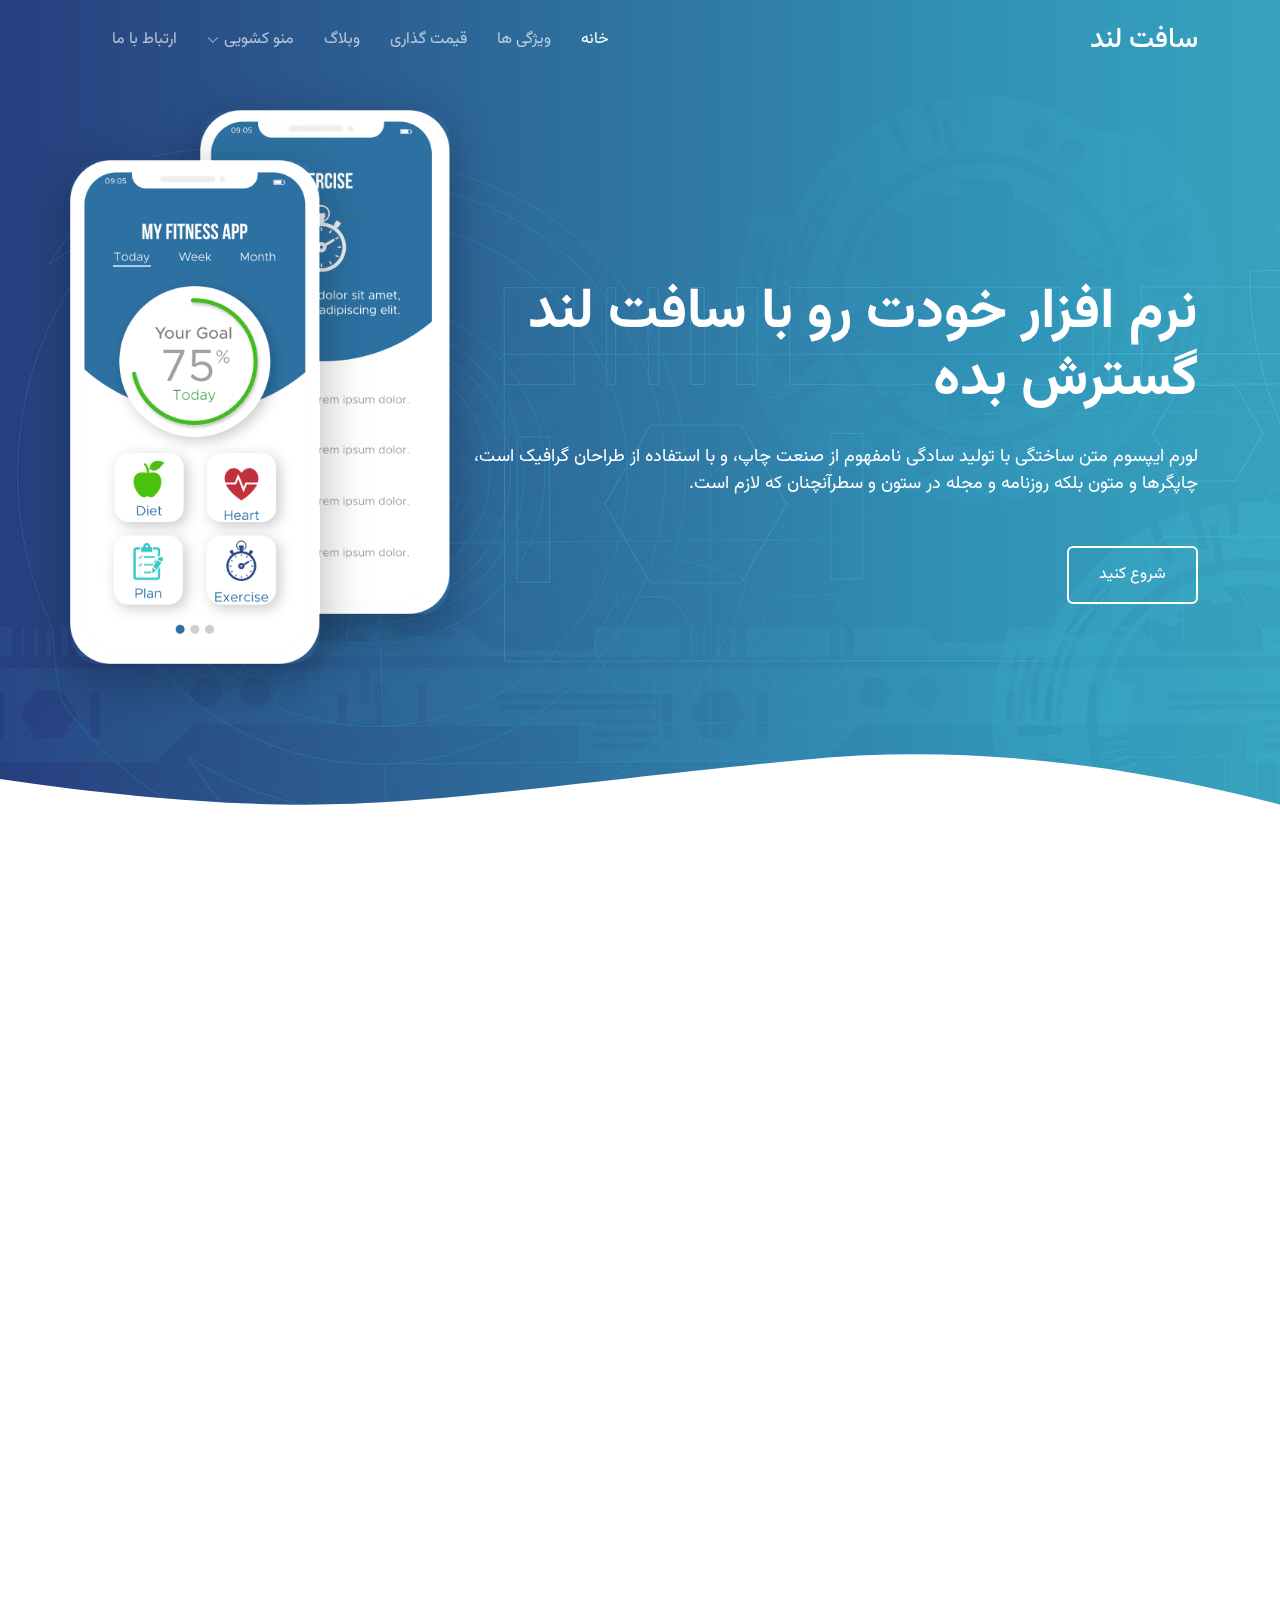
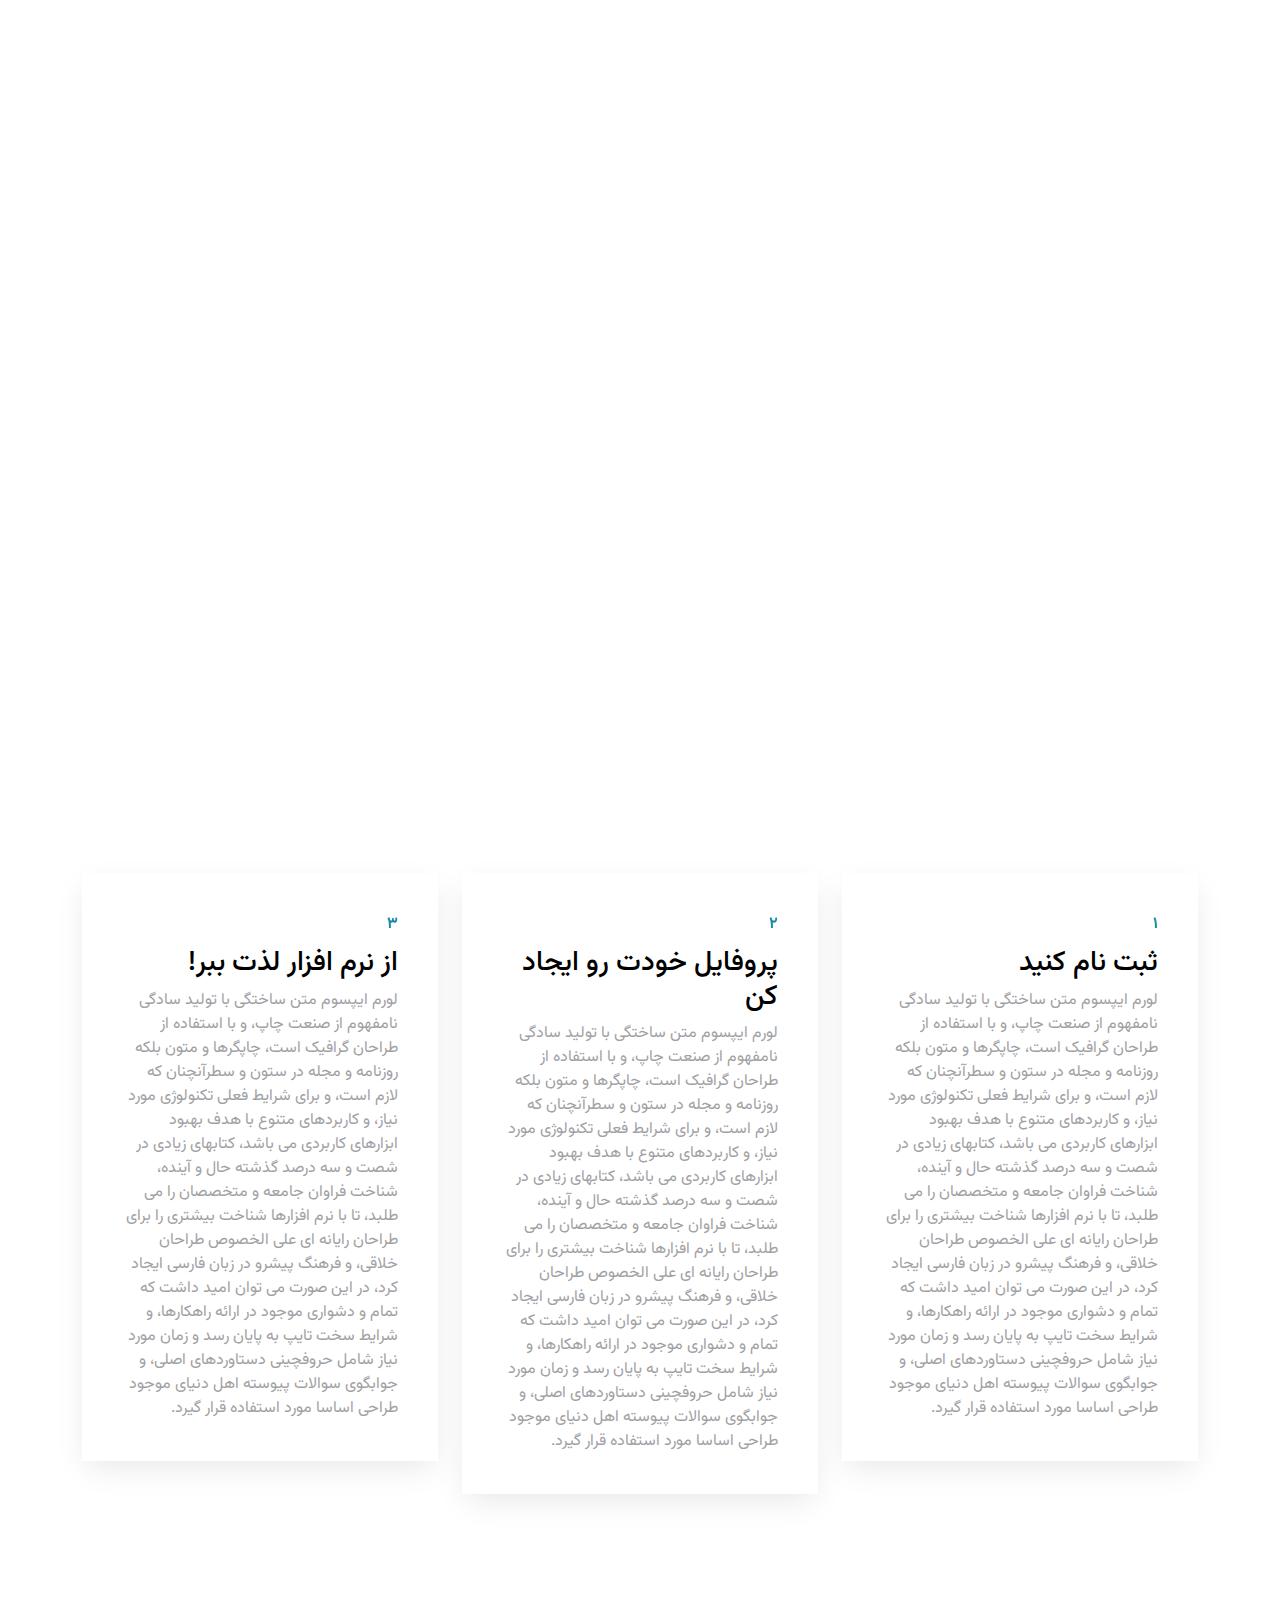
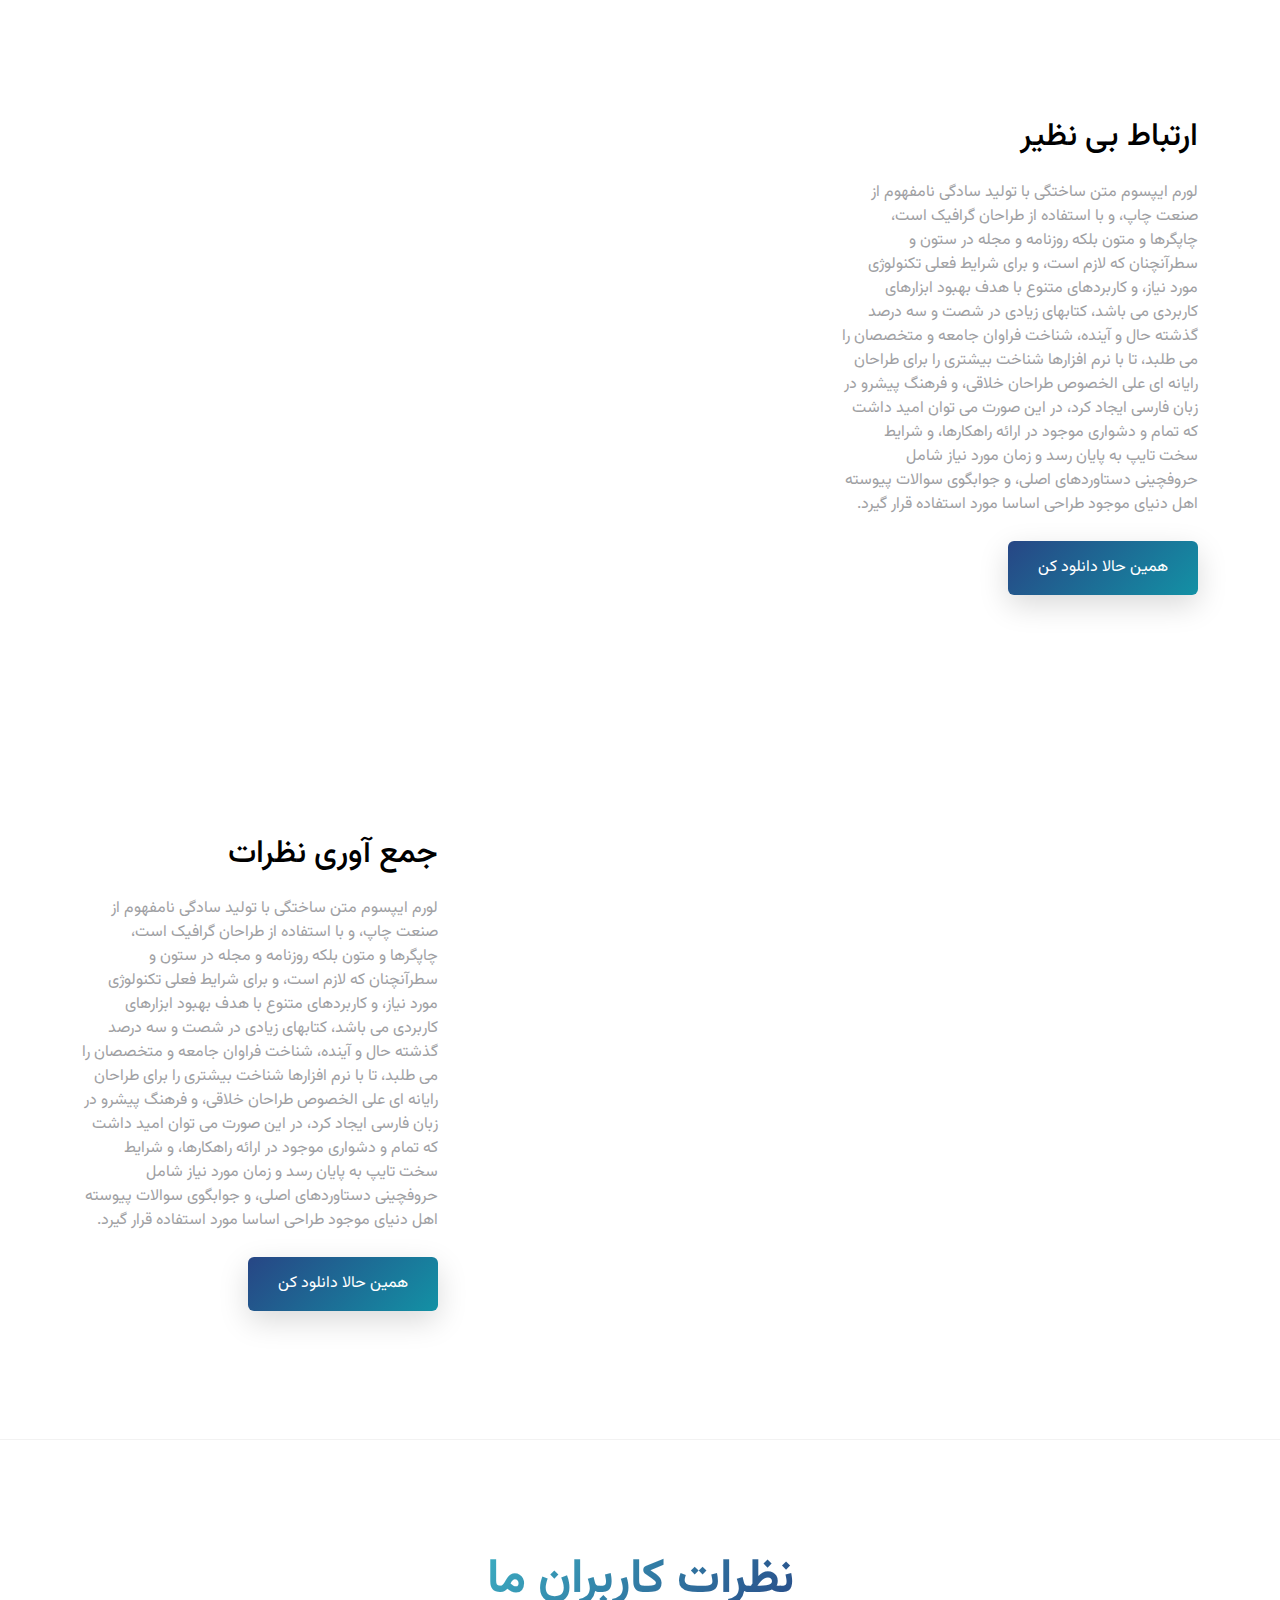
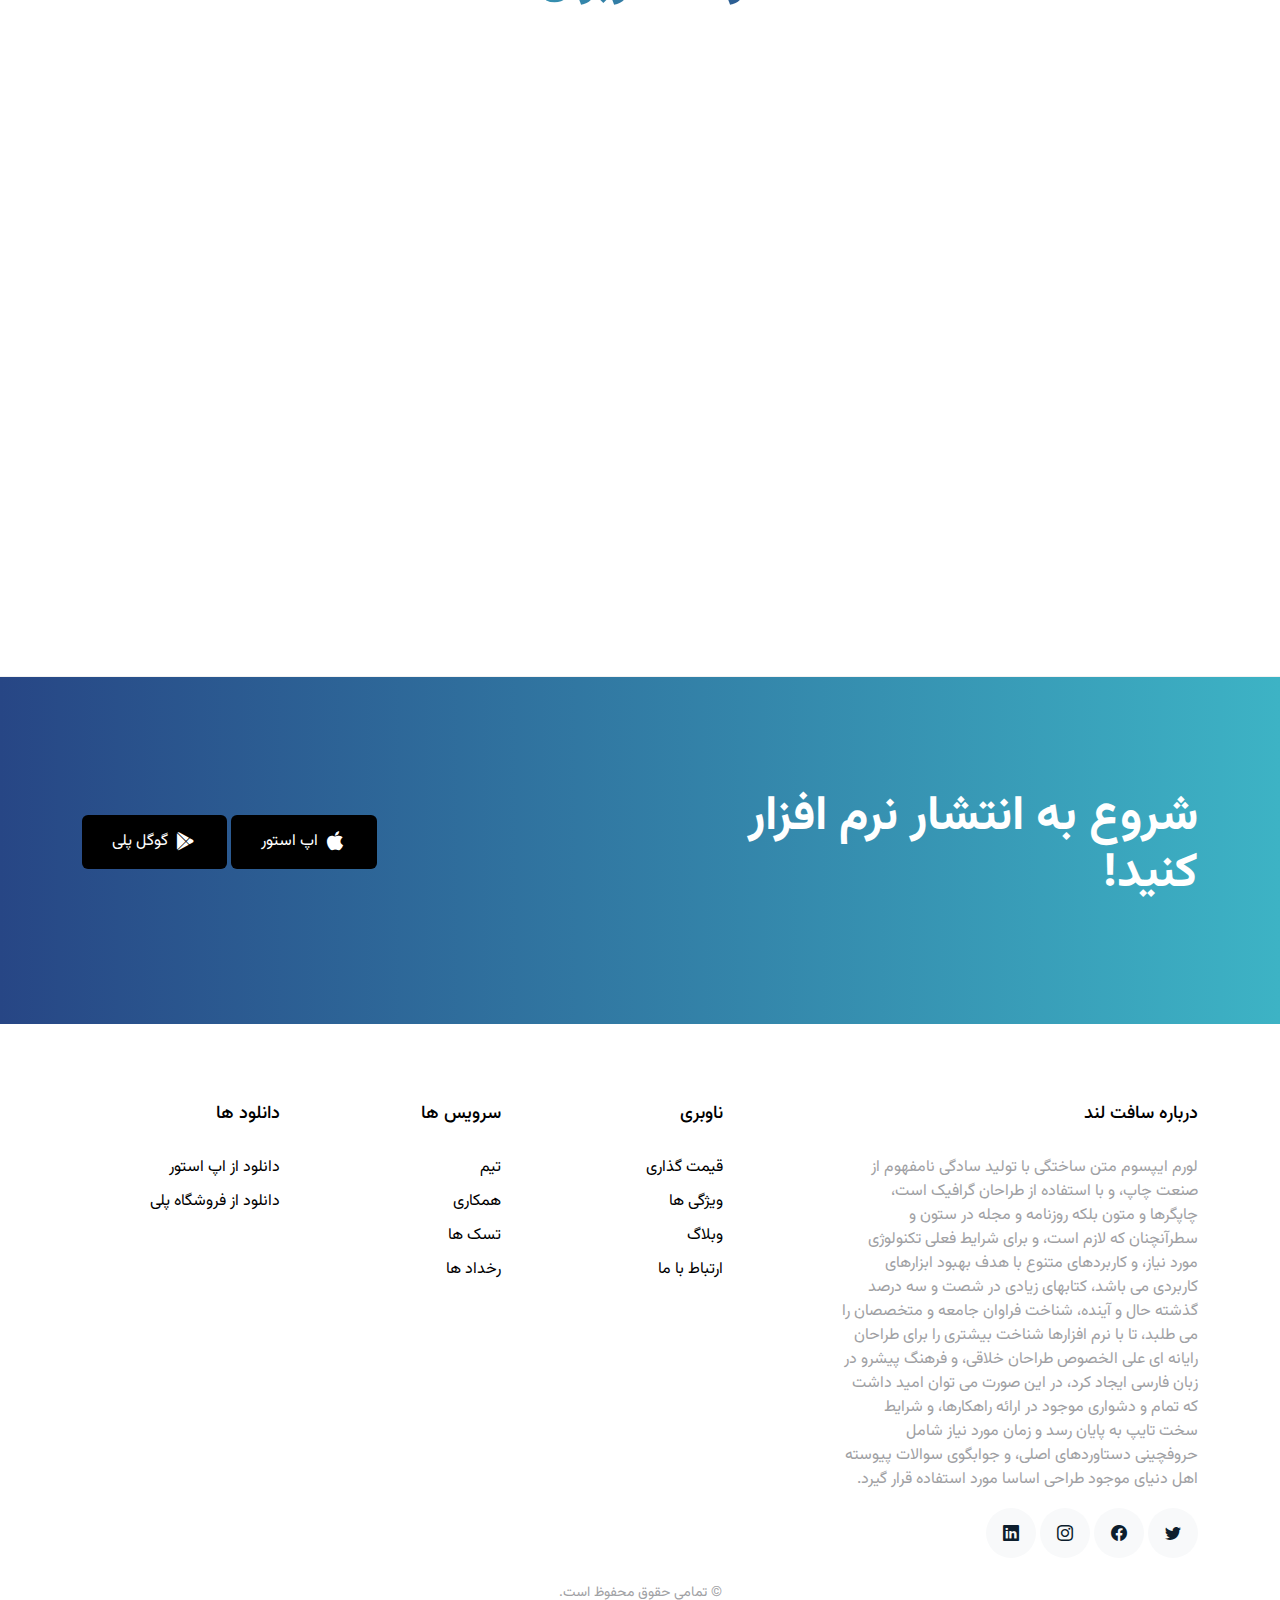
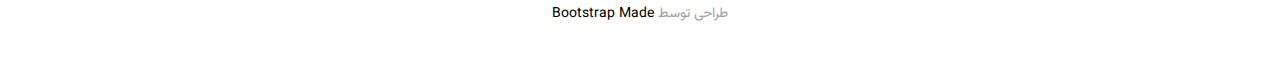
==== commit 8776542d: "Added font and fixed frontend in small media queries" ====
--- a/index.html
+++ b/index.html
@@ -14,7 +14,7 @@
   <link href="assets/img/apple-touch-icon.png" rel="apple-touch-icon">
 
   <!-- Google Fonts -->
-  <link href="https://fonts.googleapis.com/css?family=Roboto:300,300i,400,400i,500,500i,600,600i,700,700i|Poppins:300,300i,400,400i,500,500i,600,600i,700,700i" rel="stylesheet">
+  <!-- <link href="https://fonts.googleapis.com/css?family=Roboto:300,300i,400,400i,500,500i,600,600i,700,700i|Poppins:300,300i,400,400i,500,500i,600,600i,700,700i" rel="stylesheet"> -->
 
   <!-- Vendor CSS Files -->
   <link href="assets/vendor/aos/aos.css" rel="stylesheet">
@@ -97,14 +97,14 @@
       <div class="row align-items-center">
         <div class="col-12 hero-text-image">
           <div class="row">
-            <div class="col-lg-8 text-center text-lg-start">
+            <div class="col-12 col-lg-8 text-center text-lg-start">
               <h1 data-aos="fade-right">نرم افزار خودت رو با سافت لند گسترش بده</h1>
               <p class="mb-5" data-aos="fade-right" data-aos-delay="100">
                 لورم ایپسوم متن ساختگی با تولید سادگی نامفهوم از صنعت چاپ، و با استفاده از طراحان گرافیک است، چاپگرها و متون بلکه روزنامه و مجله در ستون و سطرآنچنان که لازم است.
               </p>
               <p data-aos="fade-right" data-aos-delay="200" data-aos-offset="-500"><a href="#" class="btn btn-outline-white">شروع کنید</a></p>
             </div>
-            <div class="col-lg-4 iphone-wrap">
+            <div class="col-12 col-sm-10 col-lg-4 iphone-wrap">
               <img src="assets/img/phone_1.png" alt="Image" class="phone-1" data-aos="fade-right">
               <img src="assets/img/phone_2.png" alt="Image" class="phone-2" data-aos="fade-right" data-aos-delay="200">
             </div>
@@ -265,7 +265,7 @@
                     <p class="review-user">
                       <img src="assets/img/person_1.jpg" alt="Image" class="img-fluid rounded-circle mb-3">
                       <span class="d-block">
-                        <span class="text-black">سمیه قاسمی</span>, &mdash; کاربر نرم افزار
+                        <span class="text-black">سمیه قاسمی</span> &mdash; کاربر نرم افزار
                       </span>
                     </p>
 
@@ -291,7 +291,7 @@
                     <p class="review-user">
                       <img src="assets/img/person_2.jpg" alt="Image" class="img-fluid rounded-circle mb-3">
                       <span class="d-block">
-                        <span class="text-black">مهدی محمدی</span>, &mdash; کاربر نرم افزار
+                        <span class="text-black">مهدی محمدی</span> &mdash; کاربر نرم افزار
                       </span>
                     </p>
 
@@ -317,7 +317,7 @@
                     <p class="review-user">
                       <img src="assets/img/person_3.jpg" alt="Image" class="img-fluid rounded-circle mb-3">
                       <span class="d-block">
-                        <span class="text-black">قاسم اسدی</span>, &mdash; کاربر نرم افزار
+                        <span class="text-black">منصوره ناصری</span> &mdash; کاربر نرم افزار
                       </span>
                     </p>
 
@@ -340,7 +340,7 @@
             <h2>شروع به انتشار نرم افزار کنید!</h2>
           </div>
           <div class="col-md-5 text-center text-md-end">
-            <p><a href="#" class="btn d-inline-flex align-items-center"><i class="bx bxl-apple"></i><span>اپ استور</span></a> <a href="#" class="btn d-inline-flex align-items-center"><i class="bx bxl-play-store"></i><span>گوگل پلی</span></a></p>
+            <p><a href="#" class="btn mb-0 mb-md-3 mb-lg-0 d-inline-flex align-items-center"><i class="bx bxl-apple"></i><span>اپ استور</span></a> <a href="#" class="btn d-inline-flex align-items-center"><i class="bx bxl-play-store"></i><span>گوگل پلی</span></a></p>
           </div>
         </div>
       </div>
--- a/assets/css/rtl-style.css
+++ b/assets/css/rtl-style.css
@@ -1,3 +1,21 @@
+@import '../vazirmatn/Vazirmatn-font-face.css';
+/* FONT SETS */
+body:not(.bi){
+    font-family: Vazirmatn;
+}
+#header .logo h1 a{
+    font-family: Vazirmatn;
+}
+#navbar{
+    font-family: Vazirmatn;
+}
+#hero > div.container > div{
+    font-family: Vazirmatn;
+}
+h1, h2, h3, h4, h5, h6, .font-heading{
+    font-family: Vazirmatn;
+}
+/* ######### */
 .navbar a i{
     margin-left: unset;
     margin-right: 5px;
@@ -67,4 +85,18 @@
     .text-lg-start {
         text-align: right !important;
     }  
+}
+
+@media(max-width:768px){
+    .hero-section .iphone-wrap .phone-2{
+        margin-left: 100px;
+        margin-right: unset;
+    }
+    .hero-section .iphone-wrap .phone-1{
+        left: 0;
+        right: unset;
+    }
+    .hero-section .iphone-wrap .phone-1{
+        margin-left: -290px !important;
+    }
 }